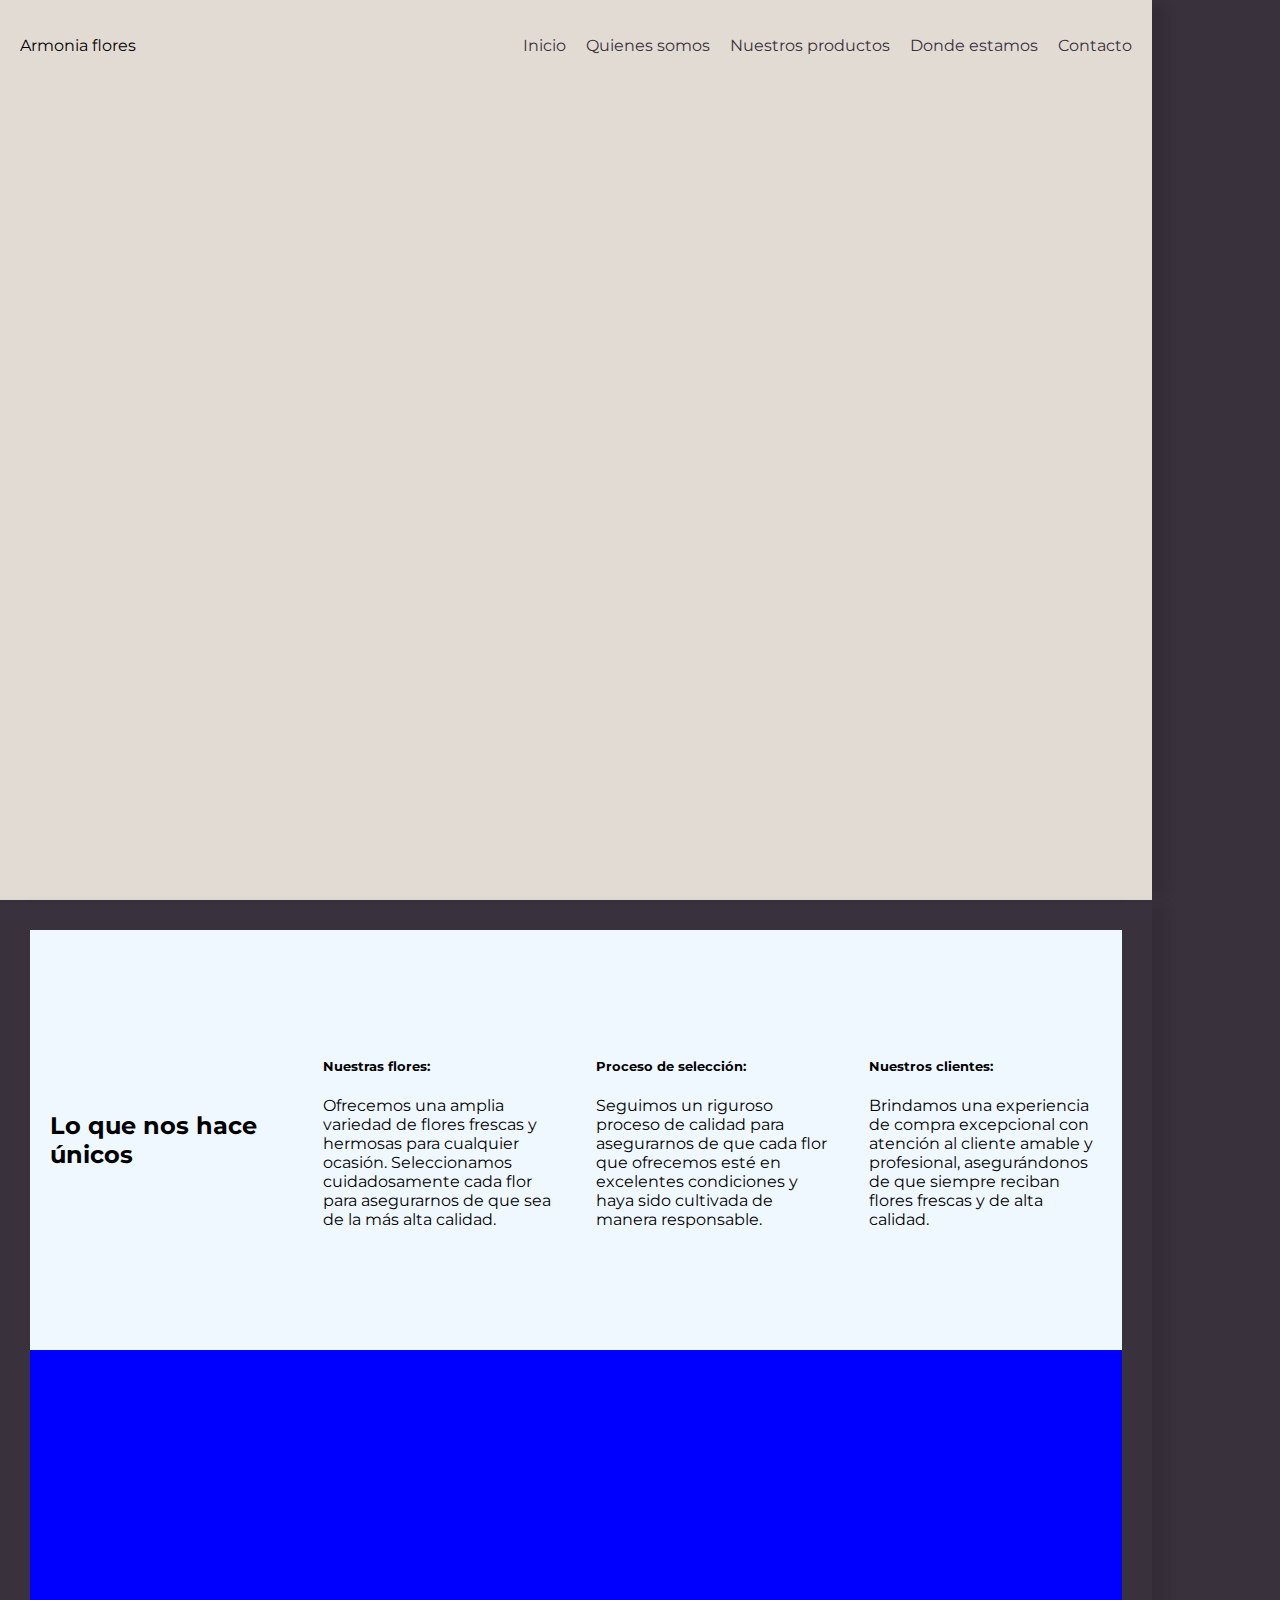
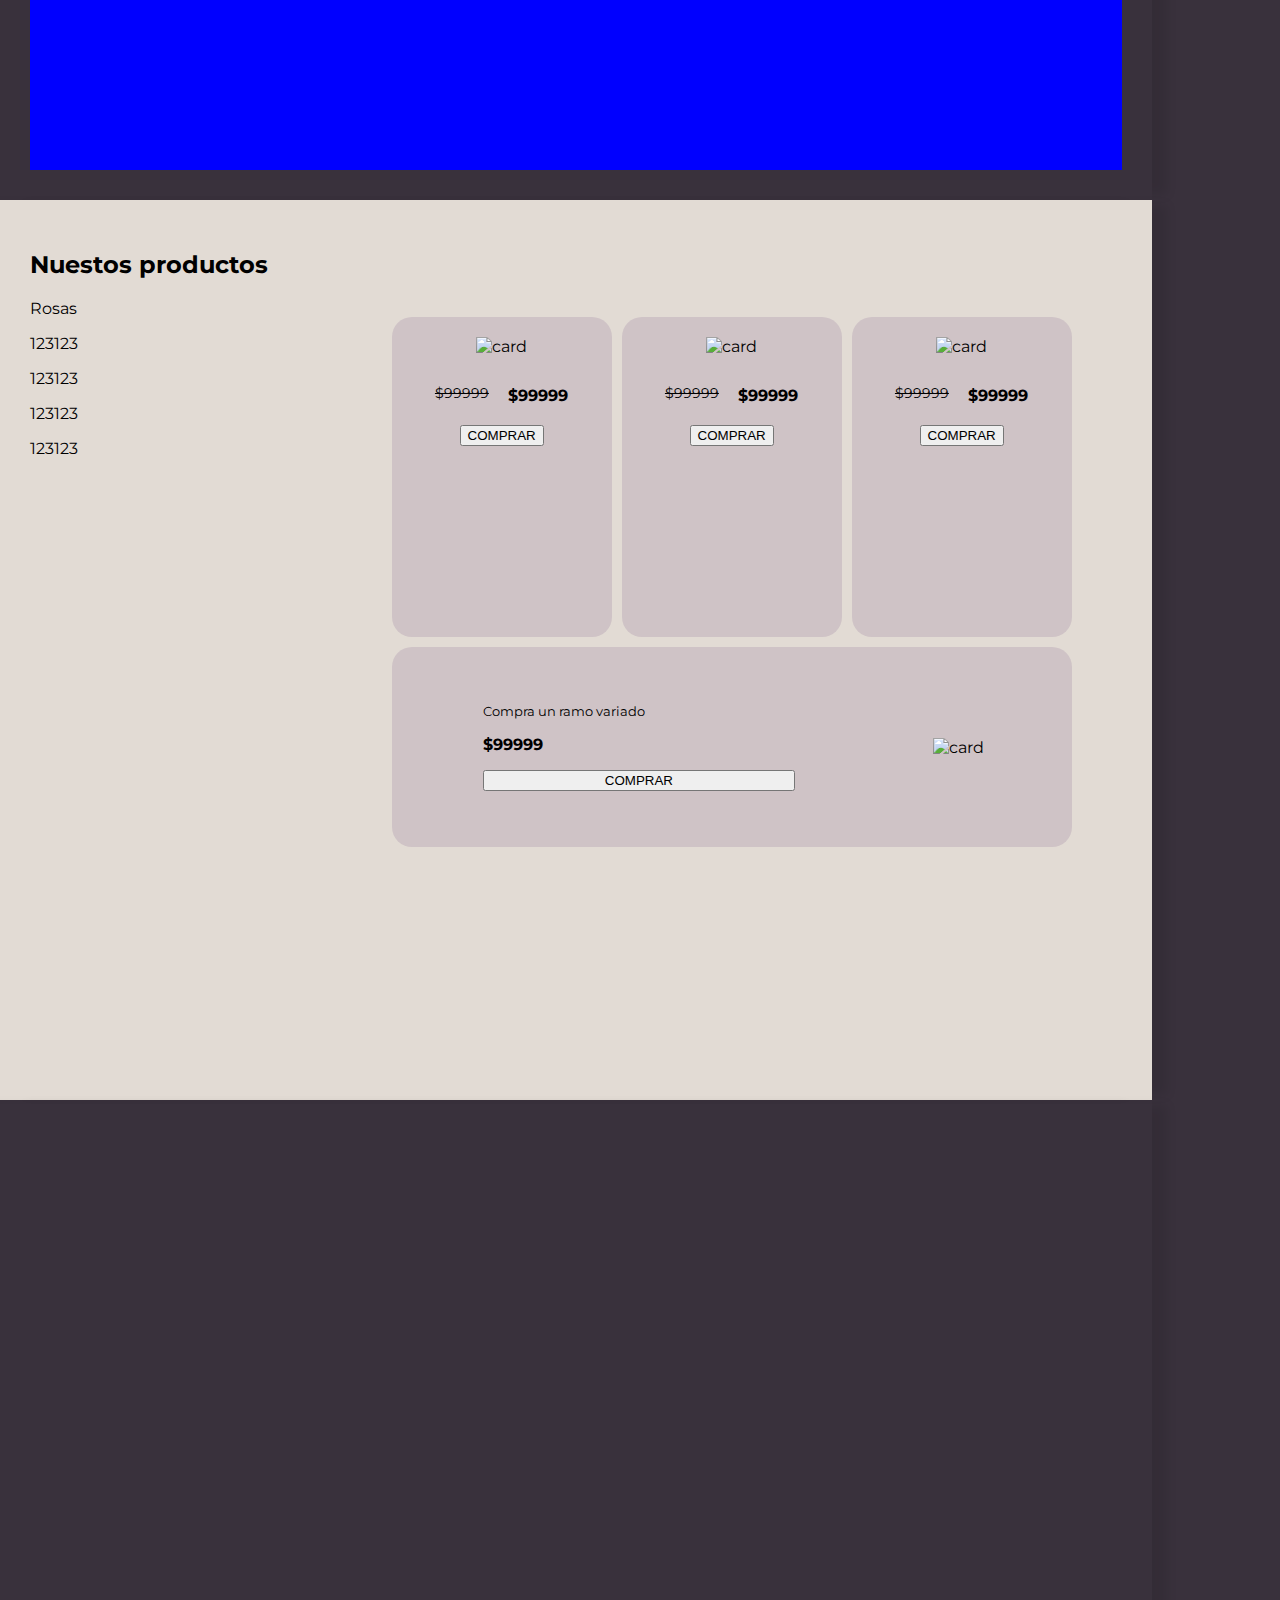
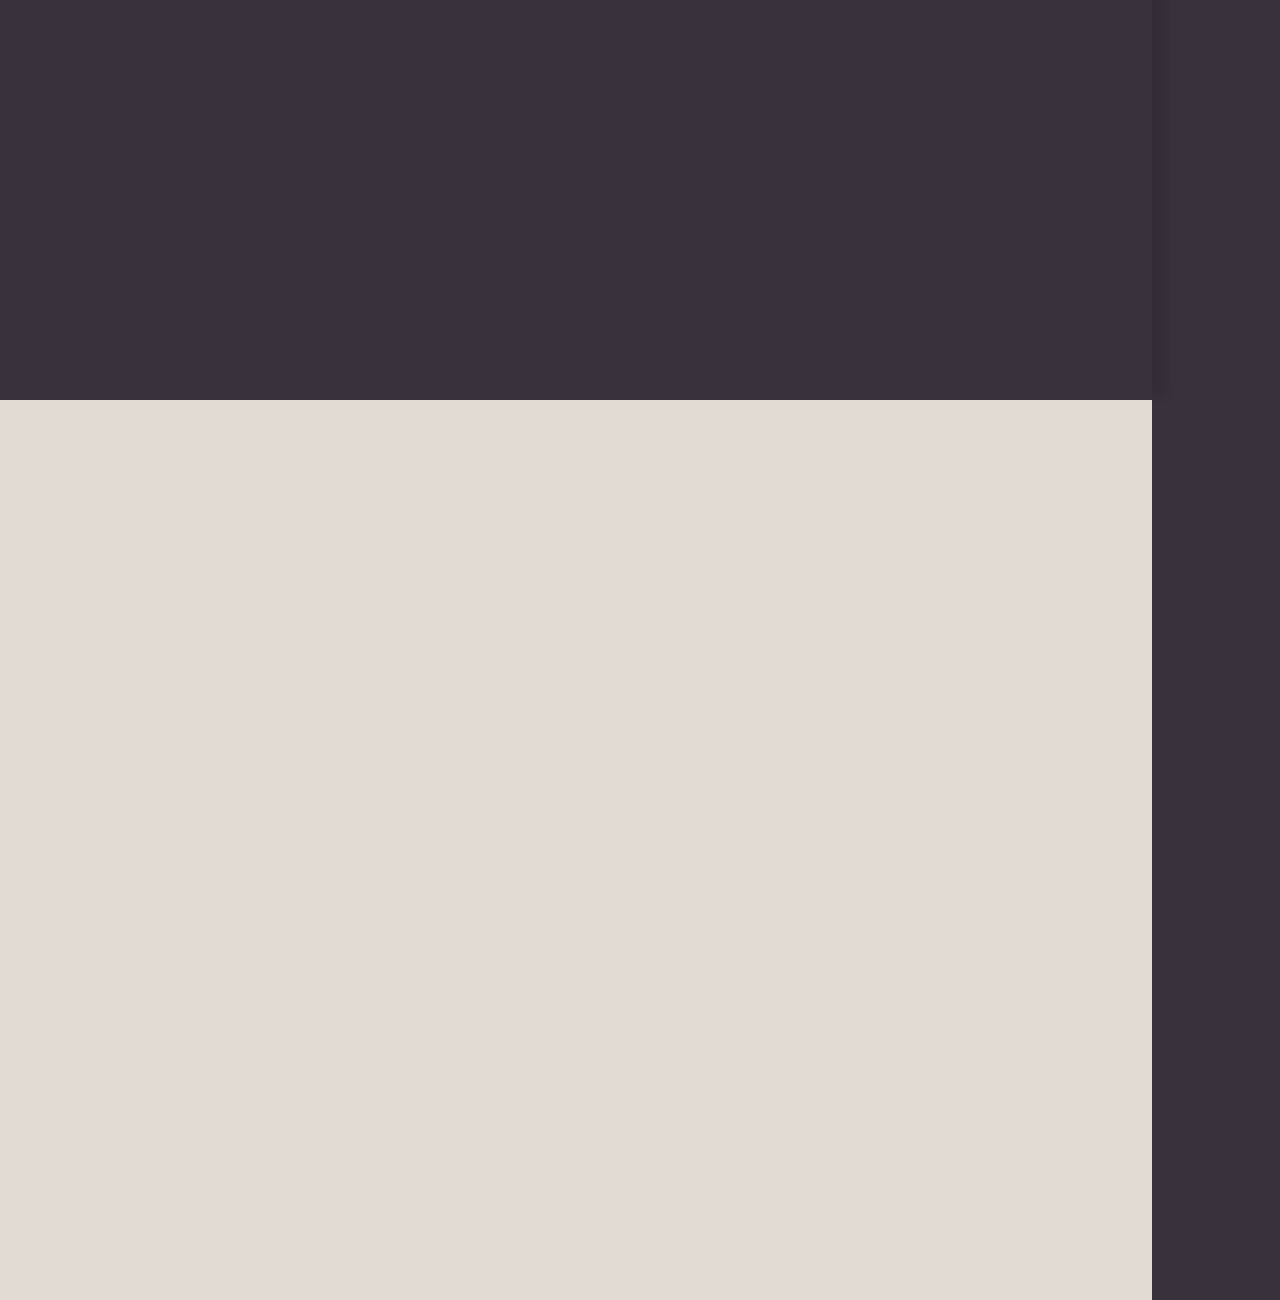
==== index.html @ 94f691b2 "carga estilos principales" ====
<!DOCTYPE html>
<html lang="en">

<head>
    <meta charset="UTF-8">
    <meta http-equiv="X-UA-Compatible" content="IE=edge">
    <meta name="viewport" content="width=device-width, initial-scale=1.0">
    <link href="https://cdn.jsdelivr.net/npm/bootstrap@5.3.0-alpha2/dist/css/bootstrap.min.css" rel="stylesheet"
        integrity="sha384-aFq/bzH65dt+w6FI2ooMVUpc+21e0SRygnTpmBvdBgSdnuTN7QbdgL+OapgHtvPp" crossorigin="anonymous">
    <link href="https://fonts.googleapis.com/css?family=Montserrat:400,800" rel="stylesheet" />
    <link rel="stylesheet" href="./styles.css">
    <title>Planta</title>
</head>

<body>

    <!-- Primera parte -->
    <section class="container section-home" id="about-home">
        <!-- barra de navegacion + nombre -->
        <nav class="navbar-custom">
            <div>
                <p>Armonia flores</p>
            </div>
            <div>
                <ul>
                    <li>
                        <a href="#section-home">Inicio</a>
                    </li>
                    <li>
                        <a href="#about-section">Quienes somos</a>
                    </li>
                    <li>
                        <a href="#products-section">Nuestros productos</a>
                    </li>
                    <li>
                        <a href="#map-section">Donde estamos</a>
                    </li>
                    <li>
                        <a href="#contact-section">Contacto</a>
                    </li>
                </ul>
            </div>
        </nav>
    </section>


    <section class="container about-section" id="about-section">
        <div class="info-content">
            <div>
                <h2>Lo que nos hace únicos</h2>
            </div>
            <div>
                <h5>Nuestras flores:</h5>
                <p>Ofrecemos una amplia variedad de flores frescas y hermosas para cualquier ocasión. Seleccionamos cuidadosamente cada flor para asegurarnos de que sea de la más alta calidad.</p>
            </div>
            <div>
                <h5>Proceso de selección:</h5>
                <p>Seguimos un riguroso proceso de calidad para asegurarnos de que cada flor que ofrecemos esté en excelentes condiciones y haya sido cultivada de manera responsable.</p>
            </div>
            <div>
                <h5>Nuestros clientes:</h5>
                <p>Brindamos una experiencia de compra excepcional con atención al cliente amable y profesional, asegurándonos de que siempre reciban flores frescas y de alta calidad.</p>
            </div>
        </div>
        <div class="" style="height: 50%; background-color: blue;" >

        </div>
    </section>

    <section class="container products-section" id="products-section">
        <div class="info-product-container">
            <h2>Nuestos productos</h2>
            <p>Rosas</p>
            <p>123123</p>
            <p>123123</p>
            <p>123123</p>
            <p>123123</p>
        </div>
        <div class="product-container">
            <div class="product-card">
                <img src="https://picsum.photos/180/200" alt="card">
                <div class="product-price-container">
                    <p class="old-price">$99999</p>
                    <p class="new-price">$99999</p>
                </div>
                <button>COMPRAR</button>
            </div>
            <div class="product-card">
                <img src="https://picsum.photos/180/200" alt="card">
                <div class="product-price-container">
                    <p class="old-price">$99999</p>
                    <p class="new-price">$99999</p>
                </div>
                <button>COMPRAR</button>
            </div>
            <div class="product-card">
                <img src="https://picsum.photos/180/200" alt="card">
                <div class="product-price-container">
                    <p class="old-price">$99999</p>
                    <p class="new-price">$99999</p>
                </div>
                <button>COMPRAR</button>
            </div>
            <div class="product-container-large" >
                <div class="product-card-large">
                    <div class="product-price-container-large">
                        <small>Compra un ramo variado</small>
                        <p class="new-price">$99999</p>
                        <button>COMPRAR</button>
                    </div>
                        <img src="https://picsum.photos/150/150" alt="card">
                </div>
            </div>

        </div>
    </section>

    <section class="container map-section" id="map-section">

    </section>

    <section class="container contact-section" id="contact-section">

    </section>

    <script src="https://cdn.jsdelivr.net/npm/bootstrap@5.3.0-alpha2/dist/js/bootstrap.bundle.min.js"
        integrity="sha384-qKXV1j0HvMUeCBQ+QVp7JcfGl760yU08IQ+GpUo5hlbpg51QRiuqHAJz8+BrxE/N"
        crossorigin="anonymous"></script>
</body>

</html>
---- styles.css ----
:root{
    --background:#E2DBD4;
    --background-alternative:#CFC3C6;
    --button:#6A5975;
    --text:#39313C;
}

*{
    box-sizing: border-box;
}

body,html{
    font-family: 'Montserrat', sans-serif;
    background-color: var(--text);
    padding: 0;
    margin: 0;
}

li{
    list-style: none;
}



a{
    text-decoration: none;
    color: var(--text);
}

/* Primera parte */

.section-home{
    width: 90%;
    height: 100vh;
    background-color: var(--background);
    box-shadow: 20px 0px 10px -5px rgba(0,0,0,0.09), 
    -20px 0px 10px -5px rgba(0,0,0,0.09);
    
}

.navbar-custom{
    background-color: var(--background);
    width: 100%;
    padding: 20px;
    display: flex;
    justify-content: space-between;
}

.navbar-custom ul{
    gap: 20px;
    display: flex;
}

/* Segunda parte */
.about-section{
    padding: 30px;
    width: 90%;
    height: 100vh;
    box-shadow: 20px 0px 10px -5px rgba(0,0,0,0.09), 
                -20px 0px 10px -5px rgba(0,0,0,0.09);
}

.about-section > div{
    height: 50%;
}

.info-content{
    background-color: aliceblue;
    display: flex;
    align-items: center;
}

.info-content div {
    width: 25%;
    box-sizing: border-box;
    padding: 20px;
}


/* Tercera parte */
.products-section{
    display: flex;
    flex-direction: row;
    width: 90%;
    height: 100vh;
    background-color: var(--background);
    padding: 30px;
    box-shadow: 20px 0px 10px -5px rgba(0,0,0,0.09), 
    -20px 0px 10px -5px rgba(0,0,0,0.09);
}

.info-product-container{
    width: 50%;
}

.product-container{
    display: flex;
    gap: 10px;
    flex-wrap: wrap;
    align-content: center;
    justify-content: center;
}

.product-container-large{
    height: 40%;
    width: 100%;
    display: flex;
    justify-content: center;
}

.product-card{
    padding: 20px;
    display: flex;
    flex-direction: column;
    align-items: center;
    width: 220px;
    height: 320px;
    border-radius: 20px;
    background-color: var(--background-alternative);
}

.product-card-large{
    padding: 20px;
    display: flex;
    align-items: center;
    justify-content: space-around;
    border-radius: 20px;
    background-color: var(--background-alternative);
    width: 680px;
    height: 200px;
}

.product-price-container{
    margin-top: 10px;
    padding: 4px;
    display: flex;
    width: 100%;
    justify-content: space-evenly;
}

.product-price-container-large{
    display: flex;
    flex-direction: column;
    padding: 4px;
    width: 50%;
}

.old-price{
    text-decoration: line-through;
    font-size: 14px;
}

.new-price{
    font-weight: bold;
    font-size: 16px;
}

/* Cuarta parte */
.map-section{
    width: 90%;
    height: 100vh;
    box-shadow: 20px 0px 10px -5px rgba(0,0,0,0.09), 
    -20px 0px 10px -5px rgba(0,0,0,0.09);
}

.contact-section{
    width: 90%;
    height: 100vh;
    background-color: var(--background);

}


@media only screen and (max-width: 768px) {
    .navbar-custom{
        flex-direction: column;
    }
  
    .navbar-custom ul{
        flex-direction: column;
        padding: 0;

    }
  }
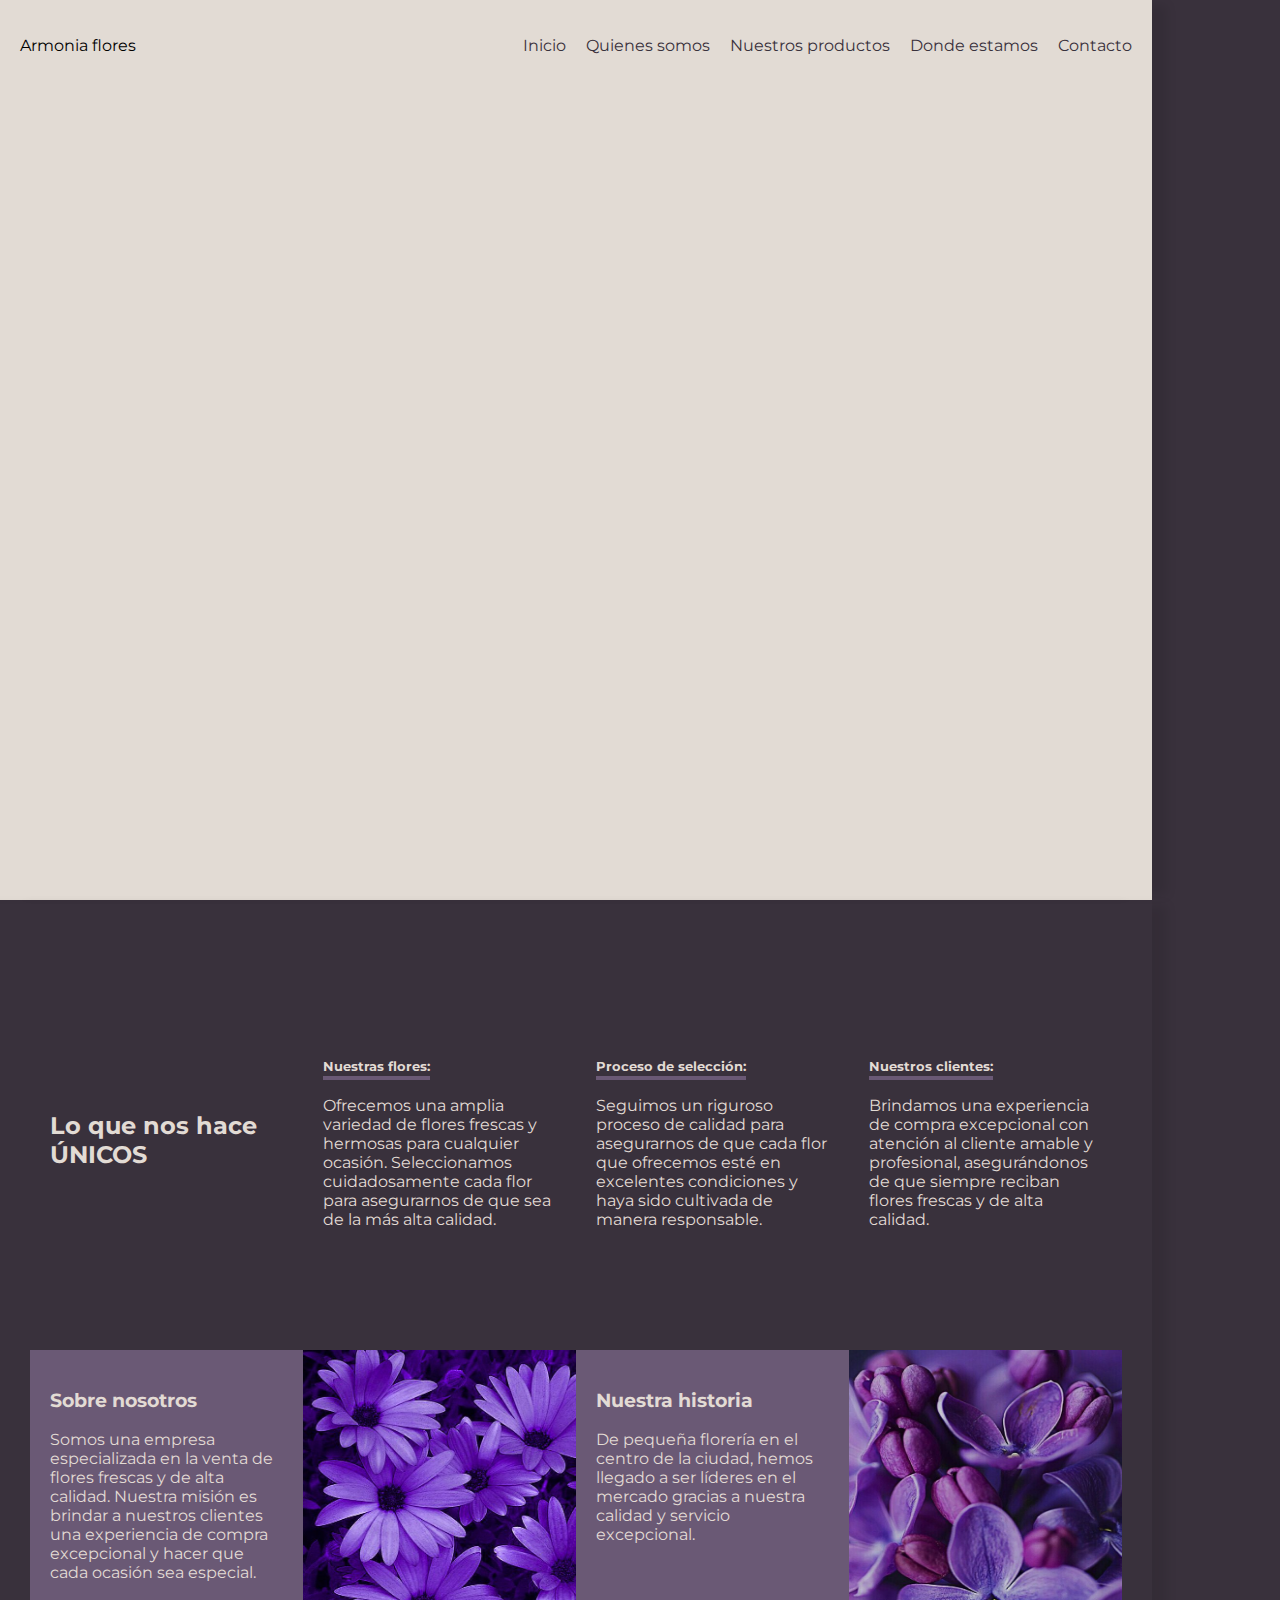
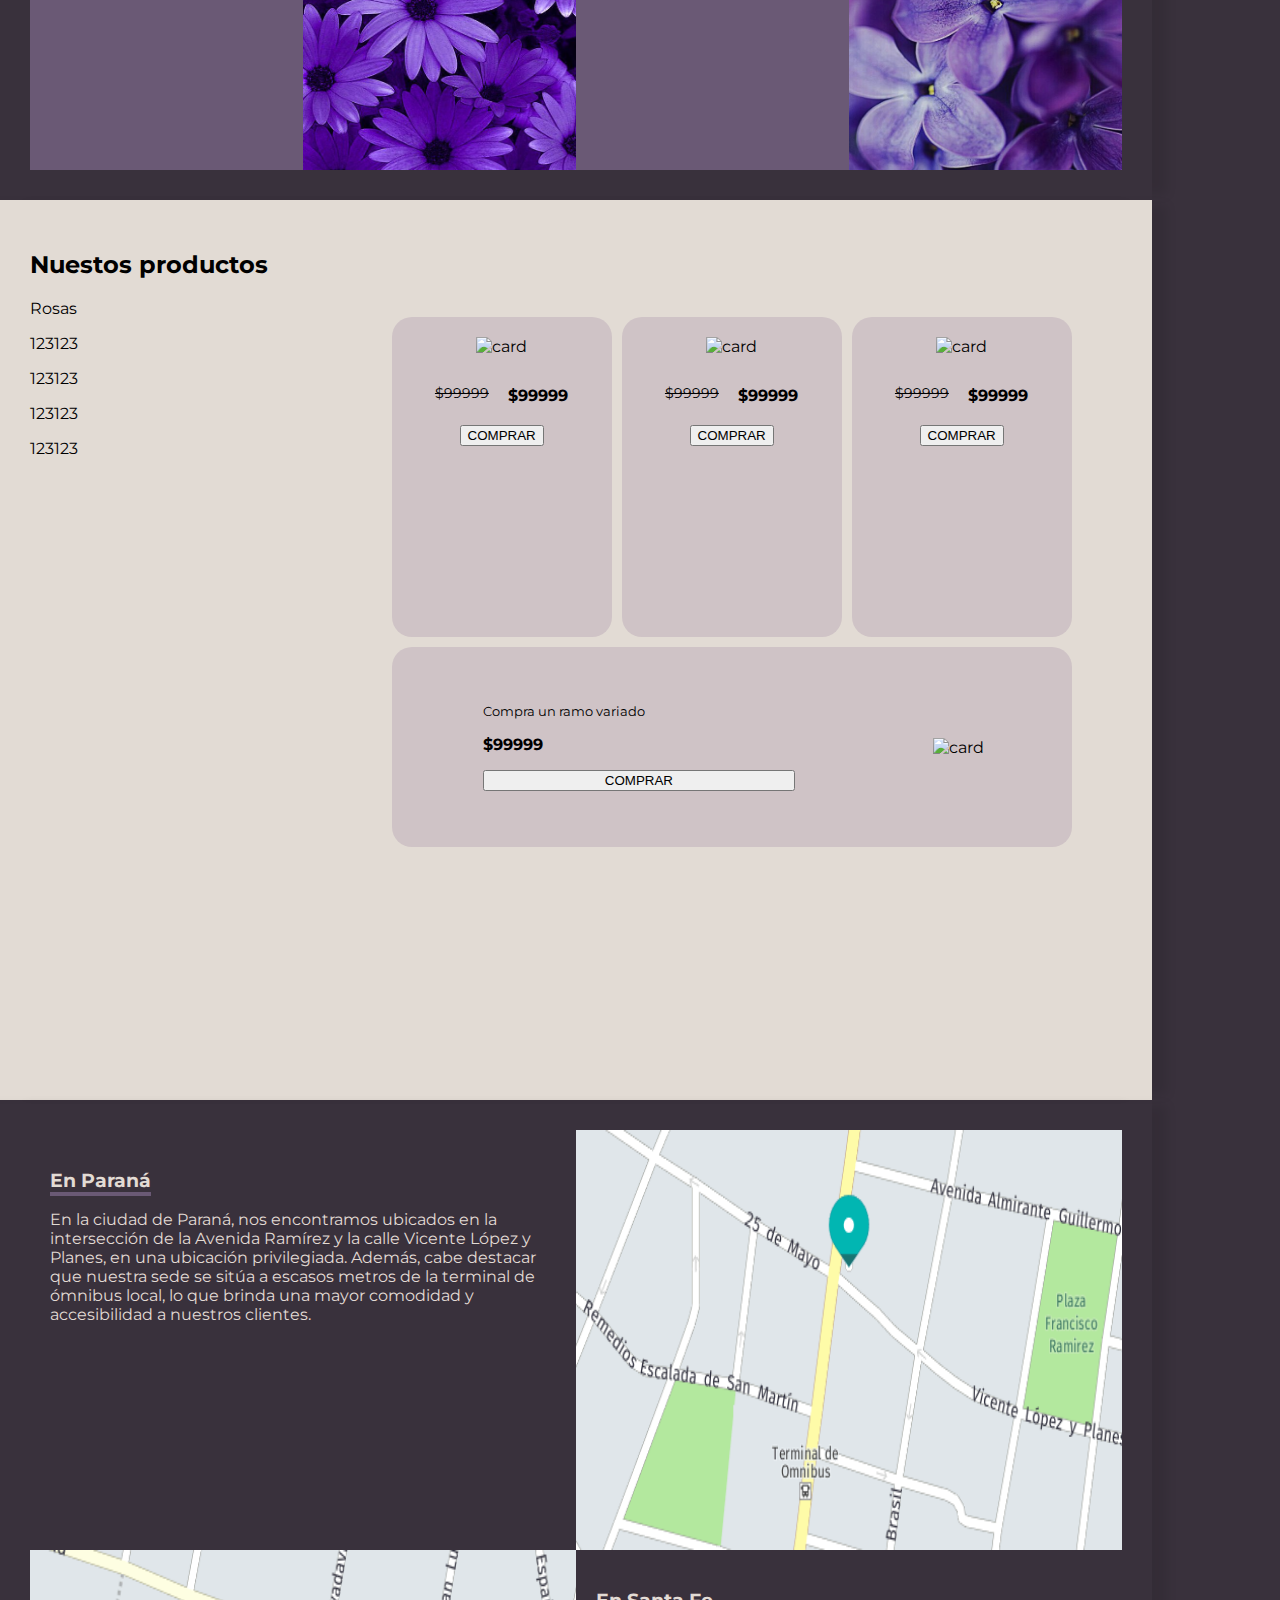
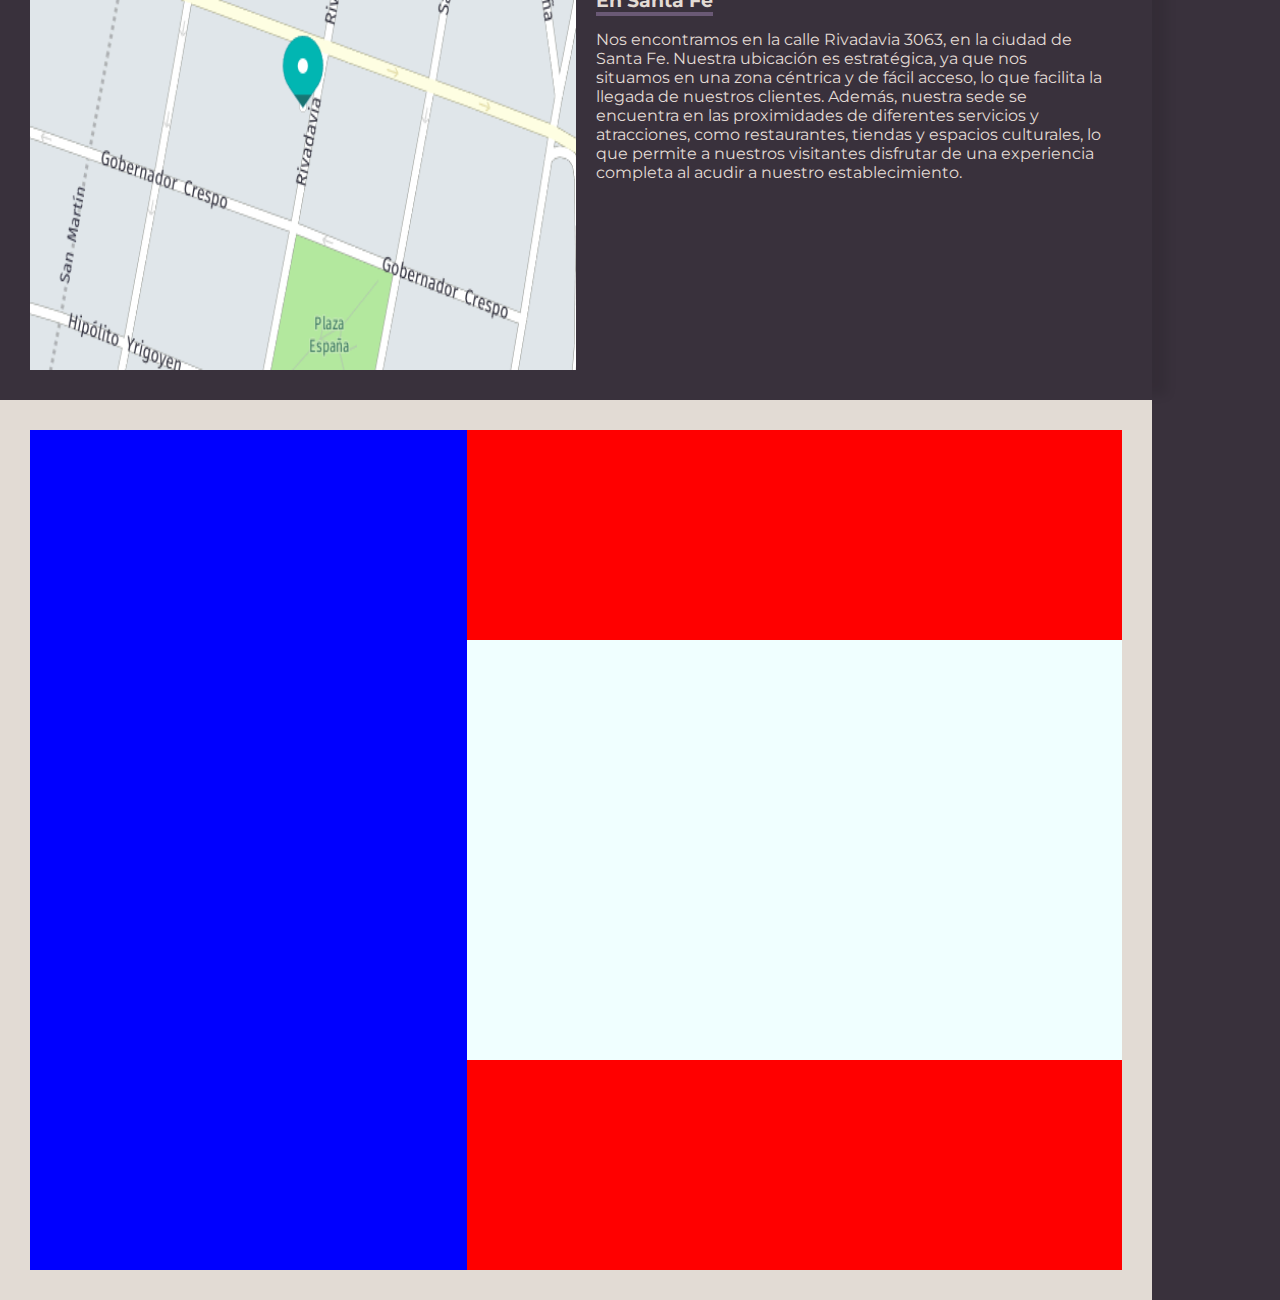
==== commit 03905778: "carga nuevos estilos" ====
--- a/index.html
+++ b/index.html
@@ -43,30 +43,50 @@
         </nav>
     </section>
 
-
+    <!-- Segunda parte -->
     <section class="container about-section" id="about-section">
-        <div class="info-content">
+        <div class="about-info-content">
             <div>
-                <h2>Lo que nos hace únicos</h2>
+                <h2>Lo que nos hace ÚNICOS</h2>
             </div>
             <div>
-                <h5>Nuestras flores:</h5>
-                <p>Ofrecemos una amplia variedad de flores frescas y hermosas para cualquier ocasión. Seleccionamos cuidadosamente cada flor para asegurarnos de que sea de la más alta calidad.</p>
+                <h5 class="subrayado">Nuestras flores:</h5>
+                <p>Ofrecemos una amplia variedad de flores frescas y hermosas para cualquier ocasión. Seleccionamos
+                    cuidadosamente cada flor para asegurarnos de que sea de la más alta calidad.</p>
             </div>
             <div>
-                <h5>Proceso de selección:</h5>
-                <p>Seguimos un riguroso proceso de calidad para asegurarnos de que cada flor que ofrecemos esté en excelentes condiciones y haya sido cultivada de manera responsable.</p>
+                <h5 class="subrayado">Proceso de selección:</h5>
+                <p>Seguimos un riguroso proceso de calidad para asegurarnos de que cada flor que ofrecemos esté en
+                    excelentes condiciones y haya sido cultivada de manera responsable.</p>
             </div>
             <div>
-                <h5>Nuestros clientes:</h5>
-                <p>Brindamos una experiencia de compra excepcional con atención al cliente amable y profesional, asegurándonos de que siempre reciban flores frescas y de alta calidad.</p>
+                <h5 class="subrayado">Nuestros clientes:</h5>
+                <p>Brindamos una experiencia de compra excepcional con atención al cliente amable y profesional,
+                    asegurándonos de que siempre reciban flores frescas y de alta calidad.</p>
             </div>
         </div>
-        <div class="" style="height: 50%; background-color: blue;" >
-
+        <div class="about-info-description">
+            <div class="info-card">
+                <h3>Sobre nosotros</h3>
+                <p>Somos una empresa especializada en la venta de flores frescas y de alta calidad. Nuestra misión es
+                    brindar a nuestros clientes una experiencia de compra excepcional y hacer que cada ocasión sea
+                    especial.</p>
+            </div>
+            <div>
+                <img src="flower-about.jpg" height="100%" width="100%">
+            </div>
+            <div class="info-card">
+                <h3>Nuestra historia</h3>
+                <p>De pequeña florería en el centro de la ciudad, hemos llegado a ser líderes en el mercado gracias a
+                    nuestra calidad y servicio excepcional.</p>
+            </div>
+            <div>
+                <img src="flower-about2.png" height="100%" width="100%">
+            </div>
         </div>
     </section>
 
+    <!-- Tercera parte -->
     <section class="container products-section" id="products-section">
         <div class="info-product-container">
             <h2>Nuestos productos</h2>
@@ -101,26 +121,63 @@
                 </div>
                 <button>COMPRAR</button>
             </div>
-            <div class="product-container-large" >
+            <div class="product-container-large">
                 <div class="product-card-large">
                     <div class="product-price-container-large">
                         <small>Compra un ramo variado</small>
                         <p class="new-price">$99999</p>
                         <button>COMPRAR</button>
                     </div>
-                        <img src="https://picsum.photos/150/150" alt="card">
+                    <img src="https://picsum.photos/150/150" alt="card">
                 </div>
             </div>
 
         </div>
     </section>
 
+    <!-- Cuatrta parte -->
     <section class="container map-section" id="map-section">
+        <div class="map-container">
+
+            <div class="map-description">
+                <h3 class="subrayado">En Paraná</h3>
+                <p>En la ciudad de Paraná, nos encontramos ubicados en la intersección de la Avenida Ramírez y la calle
+                    Vicente López y Planes, en una ubicación privilegiada. Además, cabe destacar que nuestra sede se
+                    sitúa a escasos metros de la terminal de ómnibus local, lo que brinda una mayor comodidad y
+                    accesibilidad a nuestros clientes.</p>
+            </div>
+            <div>
+                <img src="./map-parana.png" height="100%" width="100%" alt="map">
+            </div>
+            <div>
+                <img src="./map-stafe.png" height="100%" width="100% alt=" map">
+            </div>
+            <div class="map-description">
+                <h3 class="subrayado">En Santa Fe</h3>
+                <p>Nos encontramos en la calle Rivadavia 3063, en la ciudad de Santa Fe. Nuestra ubicación es
+                    estratégica, ya que nos situamos en una zona céntrica y de fácil acceso, lo que facilita la llegada
+                    de nuestros clientes. Además, nuestra sede se encuentra en las proximidades de diferentes servicios
+                    y atracciones, como restaurantes, tiendas y espacios culturales, lo que permite a nuestros
+                    visitantes disfrutar de una experiencia completa al acudir a nuestro establecimiento.</p>
+            </div>
+        </div>
 
     </section>
 
+    <!-- Quinta parte -->
     <section class="container contact-section" id="contact-section">
+        <div class="contact-container" >
+            <div class="contact-form-container" >
+                <form>
 
+                </form>
+            </div>
+            <div class="contact-info-container" >
+                <div class="contact-info-content" >
+
+                </div>
+            </div>
+        </div>
     </section>
 
     <script src="https://cdn.jsdelivr.net/npm/bootstrap@5.3.0-alpha2/dist/js/bootstrap.bundle.min.js"
--- a/styles.css
+++ b/styles.css
@@ -27,6 +27,11 @@
     color: var(--text);
 }
 
+.subrayado {
+    text-decoration: underline 4px var(--button);
+    text-underline-offset: 5px ;
+}
+
 /* Primera parte */
 
 .section-home{
@@ -64,18 +69,30 @@
     height: 50%;
 }
 
-.info-content{
-    background-color: aliceblue;
+.about-info-content{
     display: flex;
     align-items: center;
-}
-
-.info-content div {
+    color: var(--background);
+}
+
+.about-info-content div {
     width: 25%;
-    box-sizing: border-box;
-    padding: 20px;
-}
-
+    padding: 20px;
+}
+
+.about-info-description{
+    display: flex;
+    color: var(--background);
+    background-color:var(--button);
+}
+
+.about-info-description div {
+    width: 25%;
+}
+
+.about-info-description .info-card{
+    padding: 20px;
+}
 
 /* Tercera parte */
 .products-section{
@@ -157,19 +174,61 @@
 
 /* Cuarta parte */
 .map-section{
+    padding: 30px;
     width: 90%;
     height: 100vh;
     box-shadow: 20px 0px 10px -5px rgba(0,0,0,0.09), 
     -20px 0px 10px -5px rgba(0,0,0,0.09);
 }
 
+.map-container{
+    height: 100%;
+    width: 100%;
+    display: grid;
+    color: var(--background);
+    grid-template-rows: 50% 50%;
+    grid-template-columns: 50% 50%;
+}
+
+.map-container .map-description{
+    padding: 20px;
+}
+.map-container div {
+    width: 100%;
+    height: 100%;
+}
+
+/* Quinta parte */
 .contact-section{
-    width: 90%;
-    height: 100vh;
-    background-color: var(--background);
-
-}
-
+    padding: 30px;
+    width: 90%;
+    height: 100vh;
+    background-color: var(--background);
+}
+
+.contact-container{
+    display: flex;
+    width: 100%;
+    height: 100%;
+}
+
+.contact-form-container{
+    width: 40%;
+    background-color: blue;
+}
+
+.contact-info-container{
+    display: flex;
+    flex-direction: column;
+    justify-content: center;
+    width: 60%;
+    background-color: red;
+}
+
+.contact-info-content{
+    height: 50%;
+    background-color: azure;
+}
 
 @media only screen and (max-width: 768px) {
     .navbar-custom{
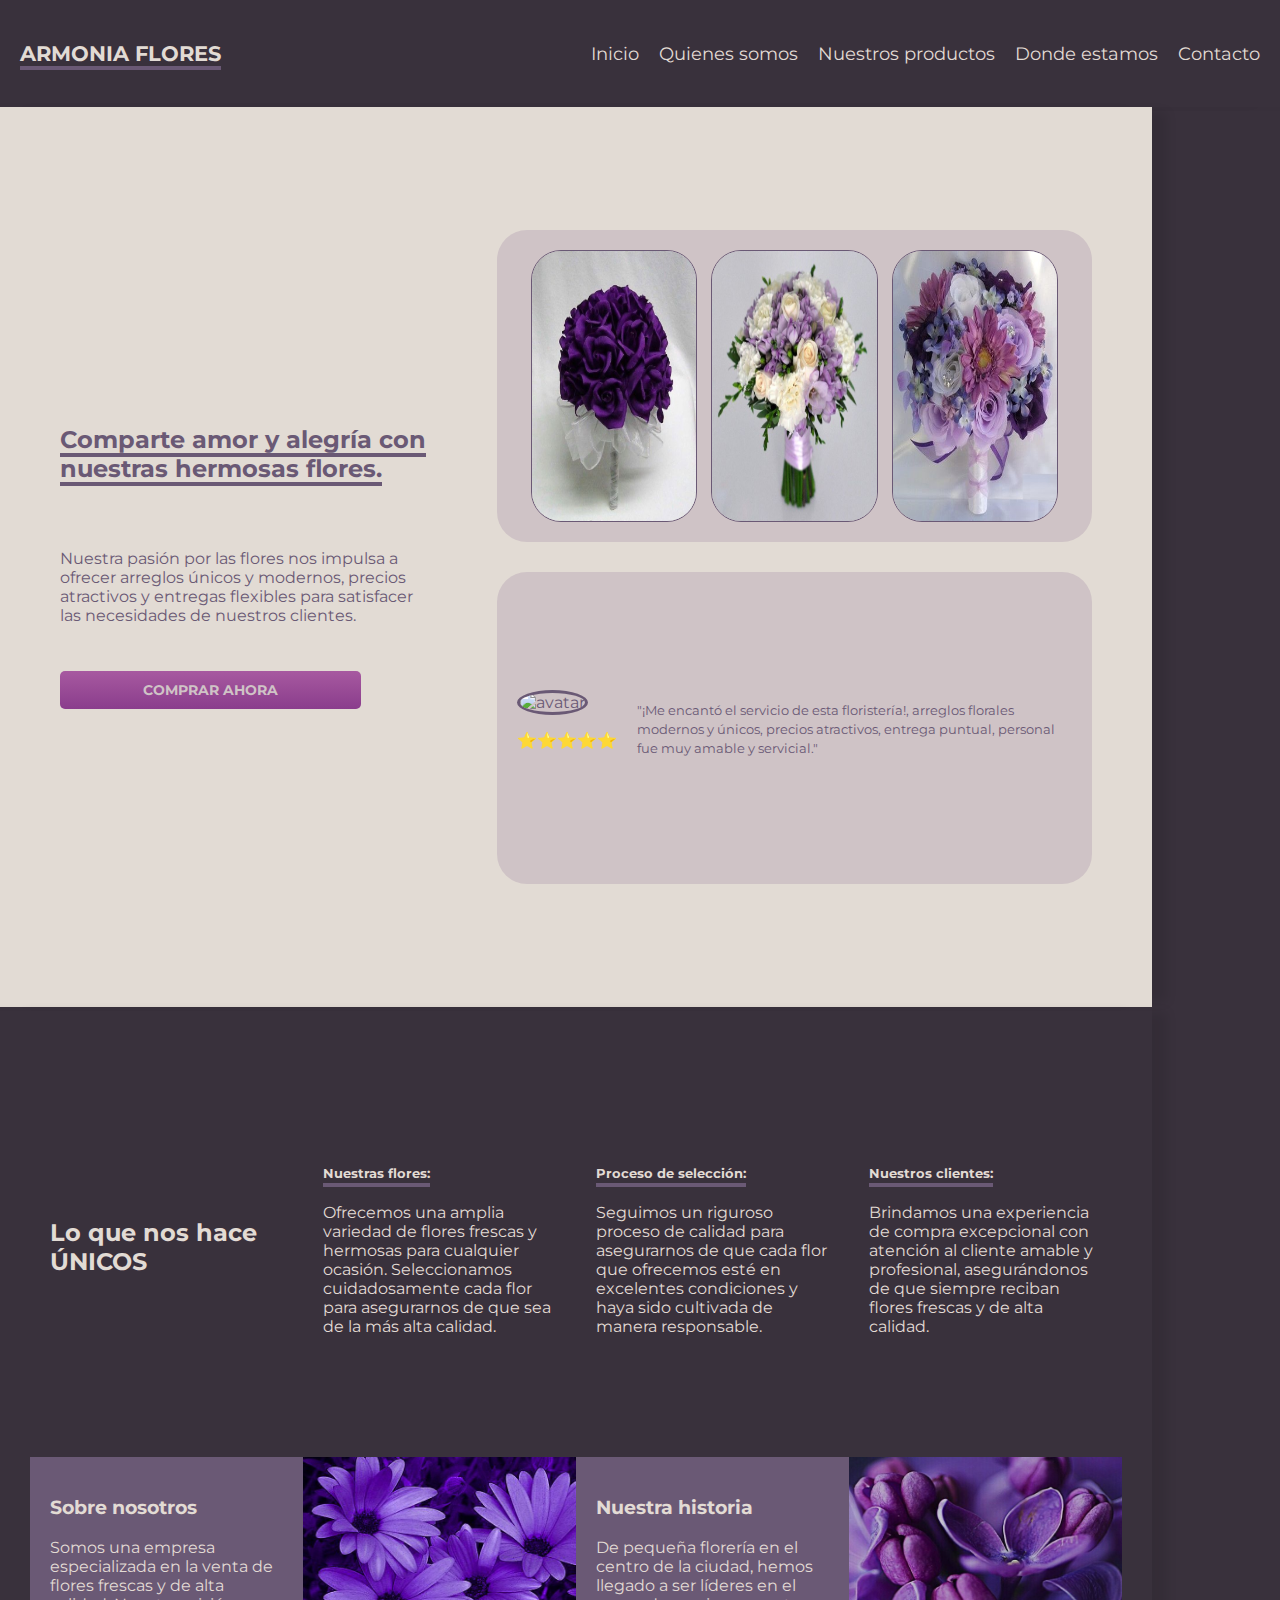
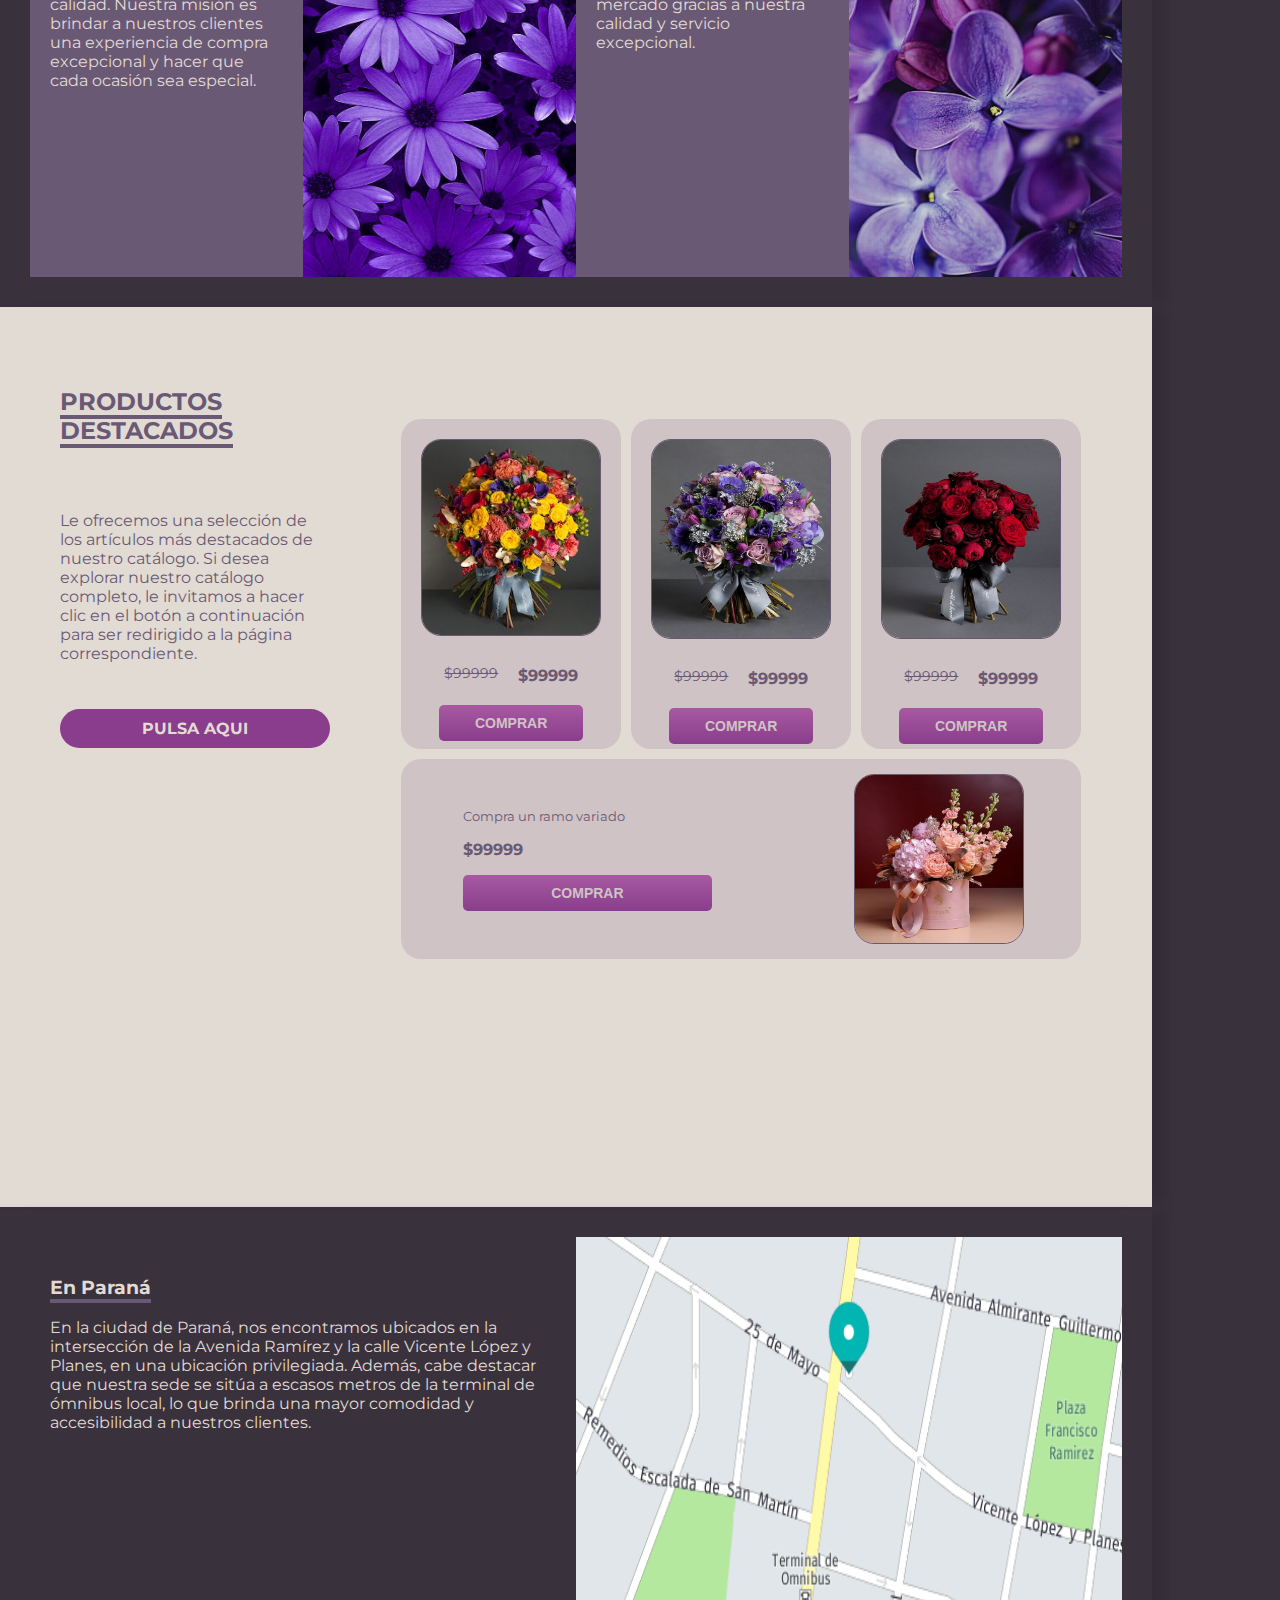
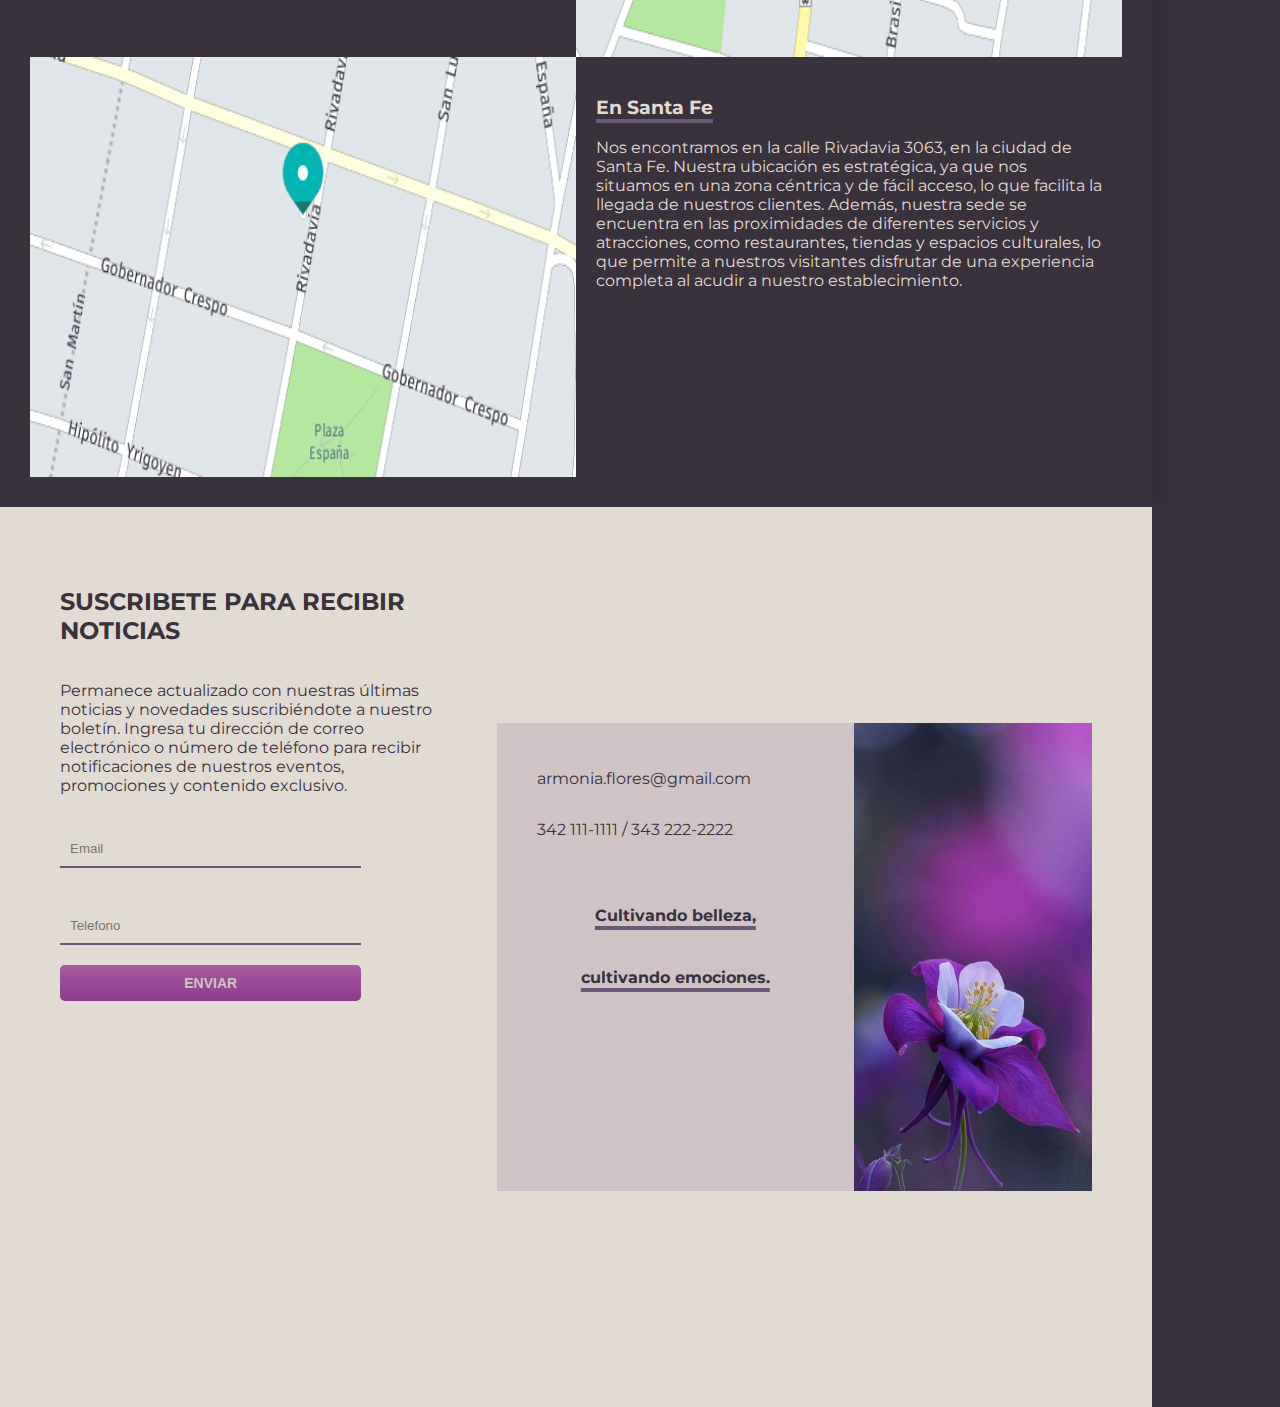
==== commit 4b355c9b: "arreglo de estilos" ====
--- a/index.html
+++ b/index.html
@@ -9,38 +9,69 @@
         integrity="sha384-aFq/bzH65dt+w6FI2ooMVUpc+21e0SRygnTpmBvdBgSdnuTN7QbdgL+OapgHtvPp" crossorigin="anonymous">
     <link href="https://fonts.googleapis.com/css?family=Montserrat:400,800" rel="stylesheet" />
     <link rel="stylesheet" href="./styles.css">
+    <script src="https://cdn.jsdelivr.net/npm/iconify-icon@1.0.7/dist/iconify-icon.min.js"></script>
     <title>Planta</title>
 </head>
 
 <body>
 
+    <!-- Barra de navegacion + nombre -->
+    <header>
+        <nav class="container navbar-custom">
+            <div>
+                <h3 class="subrayado">ARMONIA FLORES</h3>
+            </div>
+            <div>
+                <ul>
+                    <li>
+                        <a href="#section-home">Inicio</a>
+                    </li>
+                    <li>
+                        <a href="#about-section">Quienes somos</a>
+                    </li>
+                    <li>
+                        <a href="#products-section">Nuestros productos</a>
+                    </li>
+                    <li>
+                        <a href="#section-map">Donde estamos</a>
+                    </li>
+                    <li>
+                        <a href="#section-contact">Contacto</a>
+                    </li>
+                </ul>
+            </div>
+        </nav>
+    </header>
+
     <!-- Primera parte -->
-    <section class="container section-home" id="about-home">
-        <!-- barra de navegacion + nombre -->
-        <nav class="navbar-custom">
-            <div>
-                <p>Armonia flores</p>
-            </div>
-            <div>
-                <ul>
-                    <li>
-                        <a href="#section-home">Inicio</a>
-                    </li>
-                    <li>
-                        <a href="#about-section">Quienes somos</a>
-                    </li>
-                    <li>
-                        <a href="#products-section">Nuestros productos</a>
-                    </li>
-                    <li>
-                        <a href="#map-section">Donde estamos</a>
-                    </li>
-                    <li>
-                        <a href="#contact-section">Contacto</a>
-                    </li>
-                </ul>
-            </div>
-        </nav>
+    <section class="container section-home" id="section-home">
+        <div class="home-container">
+            <div class="home-content">
+                <h2 class="subrayado">Comparte amor y alegría con nuestras hermosas flores.</h2>
+                <p>Nuestra pasión por las flores nos impulsa a ofrecer arreglos únicos y modernos, precios atractivos y
+                    entregas flexibles para satisfacer las necesidades de nuestros clientes.</p>
+                <a class="button">COMPRAR AHORA</a>
+            </div>
+            <div class="gallery-container">
+                <div class="gallery-flower">
+                    <img src="flower-home.jpg" alt="flower">
+                    <img src="flower-home2.jpg" alt="flower">
+                    <img src="flower-home3.jpg" alt="flower">
+                </div>
+                <div class="gallery-opinion">
+                    <div class="gallery-avatar">
+                        <img src="https://api.lorem.space/image/face?w=100&h=100" alt="avatar">
+                        <p>⭐⭐⭐⭐⭐</p>
+                    </div>
+                    <div class="gallery-content">
+                        <small>"¡Me encantó el servicio de esta floristería!, arreglos florales modernos y únicos,
+                            precios
+                            atractivos, entrega puntual, personal fue muy amable y servicial."</small>
+                    </div>
+                </div>
+            </div>
+        </div>
+
     </section>
 
     <!-- Segunda parte -->
@@ -89,46 +120,45 @@
     <!-- Tercera parte -->
     <section class="container products-section" id="products-section">
         <div class="info-product-container">
-            <h2>Nuestos productos</h2>
-            <p>Rosas</p>
-            <p>123123</p>
-            <p>123123</p>
-            <p>123123</p>
-            <p>123123</p>
+            <h2 class="subrayado">PRODUCTOS DESTACADOS</h2>
+            <p>Le ofrecemos una selección de los artículos más destacados de nuestro catálogo. Si desea explorar nuestro
+                catálogo completo, le invitamos a hacer clic en el botón a continuación para ser redirigido a la página
+                correspondiente.</p>
+            <a href="">pulsa aqui</a>
         </div>
         <div class="product-container">
             <div class="product-card">
-                <img src="https://picsum.photos/180/200" alt="card">
+                <img src="./flower-featured.jpg"  width="180" height="200" alt="card">
                 <div class="product-price-container">
                     <p class="old-price">$99999</p>
                     <p class="new-price">$99999</p>
                 </div>
-                <button>COMPRAR</button>
+                <button class="button">COMPRAR</button>
             </div>
             <div class="product-card">
-                <img src="https://picsum.photos/180/200" alt="card">
+                <img src="./flower-featured2.jpg" width="180" height="200" alt="card">
                 <div class="product-price-container">
                     <p class="old-price">$99999</p>
                     <p class="new-price">$99999</p>
                 </div>
-                <button>COMPRAR</button>
+                <button class="button">COMPRAR</button>
             </div>
             <div class="product-card">
-                <img src="https://picsum.photos/180/200" alt="card">
+                <img src="./flower-featured3.jpg" width="180" height="200" alt="card">
                 <div class="product-price-container">
                     <p class="old-price">$99999</p>
                     <p class="new-price">$99999</p>
                 </div>
-                <button>COMPRAR</button>
+                <button class="button">COMPRAR</button>
             </div>
             <div class="product-container-large">
                 <div class="product-card-large">
                     <div class="product-price-container-large">
                         <small>Compra un ramo variado</small>
                         <p class="new-price">$99999</p>
-                        <button>COMPRAR</button>
-                    </div>
-                    <img src="https://picsum.photos/150/150" alt="card">
+                        <button class="button">COMPRAR</button>
+                    </div>
+                    <img src="./arrangements-featured.jpg" width="170" height="170" alt="card">
                 </div>
             </div>
 
@@ -136,7 +166,7 @@
     </section>
 
     <!-- Cuatrta parte -->
-    <section class="container map-section" id="map-section">
+    <section class="container map-section" id="section-map">
         <div class="map-container">
 
             <div class="map-description">
@@ -164,17 +194,41 @@
 
     </section>
 
+    
+
     <!-- Quinta parte -->
-    <section class="container contact-section" id="contact-section">
-        <div class="contact-container" >
-            <div class="contact-form-container" >
+    <section class="container contact-section" id="section-contact">
+        <div class="contact-container">
+            <div class="contact-form-container">
+                <h2>SUSCRIBETE PARA RECIBIR NOTICIAS</h2>
+                <p>Permanece actualizado con nuestras últimas noticias y novedades suscribiéndote a nuestro boletín.
+                    Ingresa tu dirección de correo electrónico o número de teléfono para recibir notificaciones de
+                    nuestros eventos, promociones y contenido exclusivo.</p>
                 <form>
-
+                    <input type="email" placeholder="Email">
+                    <input type="text" placeholder="Telefono">
+                    <button class="button">Enviar</button>
                 </form>
             </div>
-            <div class="contact-info-container" >
-                <div class="contact-info-content" >
-
+            <div class="contact-info-container">
+                <div class="contact-info-content">
+                    <div class="contact-info">
+                        <div class="icon-container">
+                            <iconify-icon icon="cib:gmail" width="20px"></iconify-icon>
+                            <p>armonia.flores@gmail.com</p>
+                        </div>
+                        <div class="icon-container">
+                            <iconify-icon icon="material-symbols:phone-in-talk-outline" width="20px"></iconify-icon>
+                            <p>342 111-1111 / 343 222-2222</p>
+                        </div>
+                        <div class="info-slogan subrayado">
+                            <h4>Cultivando belleza,</h4>
+                            <h4>cultivando emociones.</h4>
+                        </div>
+                    </div>
+                    <div class="contact-img">
+                        <img src="./flower-contact.jpg" width="100%" height="100%" alt="flower">
+                    </div>
                 </div>
             </div>
         </div>
--- a/styles.css
+++ b/styles.css
@@ -1,75 +1,176 @@
-:root{
-    --background:#E2DBD4;
-    --background-alternative:#CFC3C6;
-    --button:#6A5975;
-    --text:#39313C;
-}
-
-*{
+:root {
+    --background: #E2DBD4;
+    --background-alternative: #CFC3C6;
+    --button: #6A5975;
+    --text: #39313C;
+}
+
+* {
     box-sizing: border-box;
 }
 
-body,html{
+body,
+html {
     font-family: 'Montserrat', sans-serif;
     background-color: var(--text);
     padding: 0;
     margin: 0;
 }
 
-li{
+li {
     list-style: none;
 }
 
 
 
-a{
+a {
     text-decoration: none;
-    color: var(--text);
+    color: var(--background);
 }
 
 .subrayado {
     text-decoration: underline 4px var(--button);
-    text-underline-offset: 5px ;
+    text-underline-offset: 5px;
+}
+
+.button {
+    background: linear-gradient(to bottom, #a759a0 0%, #8a3d8c 100%);
+    color: var(--background-alternative);
+    border: none;
+    padding: 10px 20px;
+    border-radius: 5px;
+    text-transform: uppercase;
+    font-size: 14px;
+    font-weight: bold;
+    width: 80%;
+    text-align: center;
+}
+
+.button:hover {
+    background: linear-gradient(to bottom, var(--button) 0%, rgb(160, 89, 160) 100%);
+    cursor: pointer;
+}
+
+.button:active {
+    transform: translateY(1px);
+    box-shadow: none;
+    background: linear-gradient(to bottom, #8a3d8c 0%, #a759a0 100%);
+}
+
+/* Barra de navegacion + nombre */
+
+.navbar-custom {
+    font-size: 18px;
+    color: var(--background);
+    width: 100%;
+    padding: 20px;
+    display: flex;
+    justify-content: space-between;
+    align-items: center;
+    box-shadow: 20px 0px 10px -5px rgba(0, 0, 0, 0.09),
+    -20px 0px 10px -5px rgba(0, 0, 0, 0.09);
+}
+
+.navbar-custom ul {
+    gap: 20px;
+    display: flex;
 }
 
 /* Primera parte */
 
-.section-home{
+.section-home {
+    padding: 30px;
+    color: var(--button);
     width: 90%;
     height: 100vh;
     background-color: var(--background);
-    box-shadow: 20px 0px 10px -5px rgba(0,0,0,0.09), 
-    -20px 0px 10px -5px rgba(0,0,0,0.09);
-    
-}
-
-.navbar-custom{
-    background-color: var(--background);
-    width: 100%;
-    padding: 20px;
-    display: flex;
-    justify-content: space-between;
-}
-
-.navbar-custom ul{
+    box-shadow: 20px 0px 10px -5px rgba(0, 0, 0, 0.09),
+        -20px 0px 10px -5px rgba(0, 0, 0, 0.09);
+}
+
+.home-container{
+    height: 100%;
+    display: flex;
+    flex-direction: row;
+}
+
+.circle{
+    background-color: var(--background-alternative);
+    border-radius: 50%;
+    height: 50px;
+    width: 50px;
+}
+
+.home-content{
+    padding: 30px;
+    width: 40%;
+    display: flex;
+    flex-direction: column;
+    justify-content: center;
+    gap: 30px;
+}
+
+.gallery-container{
+    padding: 30px;
+    width: 60%;
+    display: flex;
+    flex-direction: column;
+    justify-content: center;
+    gap: 30px;
+
+}
+
+.gallery-container > div{
+    border-radius: 30px;
+    height: 40%;
+    background-color: var(--background-alternative);
+}
+
+.gallery-flower{
+    padding: 20px;
+    display: flex;
+    justify-content: space-evenly;
+}
+
+.gallery-flower img{
+    width: 30%;
+    border: solid .5px var(--button);
+    border-radius: 30px;
+    transition: transform 0.3s ease;
+}
+
+.gallery-flower img:hover {
+    transform: scale(1.1);
+    z-index: 1;
+}
+
+.gallery-opinion{
+    display: flex;
+    align-items: center;
+    padding: 20px;
     gap: 20px;
-    display: flex;
+}
+
+
+.gallery-avatar img {
+    border-radius: 50%;
+    border: solid 3px var(--button);
 }
 
 /* Segunda parte */
-.about-section{
+.about-section {
     padding: 30px;
     width: 90%;
     height: 100vh;
-    box-shadow: 20px 0px 10px -5px rgba(0,0,0,0.09), 
-                -20px 0px 10px -5px rgba(0,0,0,0.09);
-}
-
-.about-section > div{
+    box-shadow: 20px 0px 10px -5px rgba(0, 0, 0, 0.09),
+        -20px 0px 10px -5px rgba(0, 0, 0, 0.09);
+}
+
+.about-section>div {
     height: 50%;
 }
 
-.about-info-content{
+.about-info-content {
     display: flex;
     align-items: center;
     color: var(--background);
@@ -80,37 +181,62 @@
     padding: 20px;
 }
 
-.about-info-description{
-    display: flex;
-    color: var(--background);
-    background-color:var(--button);
+.about-info-description {
+    display: flex;
+    color: var(--background);
+    background-color: var(--button);
 }
 
 .about-info-description div {
     width: 25%;
 }
 
-.about-info-description .info-card{
+.about-info-description .info-card {
     padding: 20px;
 }
 
 /* Tercera parte */
-.products-section{
+.products-section {
+    color: var(--button);
     display: flex;
     flex-direction: row;
     width: 90%;
     height: 100vh;
     background-color: var(--background);
     padding: 30px;
-    box-shadow: 20px 0px 10px -5px rgba(0,0,0,0.09), 
-    -20px 0px 10px -5px rgba(0,0,0,0.09);
-}
-
-.info-product-container{
+    box-shadow: 20px 0px 10px -5px rgba(0, 0, 0, 0.09),
+        -20px 0px 10px -5px rgba(0, 0, 0, 0.09);
+}
+
+.info-product-container {
+    display: flex;
+    flex-direction: column;
+    padding: 30px;
+    gap: 30px;
     width: 50%;
 }
 
-.product-container{
+.info-product-container a{
+    color: var(--background);
+    text-transform: uppercase;
+    font-weight: bold;
+    text-align: center;
+    padding: 10px;
+    border-radius: 30px;
+    background-color: #8a3d8c;
+}
+
+.info-product-container a:hover{
+    background-color: #a759a0;
+}
+
+.info-product-container a:active{
+    transform: translateY(1px);
+    box-shadow: none;
+    background-color: #a759a0;
+}
+
+.product-container {
     display: flex;
     gap: 10px;
     flex-wrap: wrap;
@@ -118,25 +244,36 @@
     justify-content: center;
 }
 
-.product-container-large{
+.product-container img{
+    border-radius: 20px;
+    border: solid .5px var(--button);
+    transition: transform 0.3s ease;
+}
+
+.product-container img:hover {
+    transform: scale(1.1);
+    z-index: 1;
+}
+
+.product-container-large {
     height: 40%;
     width: 100%;
     display: flex;
     justify-content: center;
 }
 
-.product-card{
+.product-card {
     padding: 20px;
     display: flex;
     flex-direction: column;
     align-items: center;
     width: 220px;
-    height: 320px;
+    height: 330px;
     border-radius: 20px;
     background-color: var(--background-alternative);
 }
 
-.product-card-large{
+.product-card-large {
     padding: 20px;
     display: flex;
     align-items: center;
@@ -147,7 +284,7 @@
     height: 200px;
 }
 
-.product-price-container{
+.product-price-container {
     margin-top: 10px;
     padding: 4px;
     display: flex;
@@ -155,33 +292,34 @@
     justify-content: space-evenly;
 }
 
-.product-price-container-large{
+.product-price-container-large {
     display: flex;
     flex-direction: column;
     padding: 4px;
     width: 50%;
 }
 
-.old-price{
+.old-price {
     text-decoration: line-through;
     font-size: 14px;
 }
 
-.new-price{
+.new-price {
     font-weight: bold;
     font-size: 16px;
 }
 
 /* Cuarta parte */
-.map-section{
-    padding: 30px;
+.map-section {
+    padding: 30px;
+    color: var(--button);
     width: 90%;
     height: 100vh;
-    box-shadow: 20px 0px 10px -5px rgba(0,0,0,0.09), 
-    -20px 0px 10px -5px rgba(0,0,0,0.09);
-}
-
-.map-container{
+    box-shadow: 20px 0px 10px -5px rgba(0, 0, 0, 0.09),
+        -20px 0px 10px -5px rgba(0, 0, 0, 0.09);
+}
+
+.map-container {
     height: 100%;
     width: 100%;
     display: grid;
@@ -190,54 +328,102 @@
     grid-template-columns: 50% 50%;
 }
 
-.map-container .map-description{
-    padding: 20px;
-}
+.map-container .map-description {
+    padding: 20px;
+}
+
 .map-container div {
     width: 100%;
     height: 100%;
 }
 
 /* Quinta parte */
-.contact-section{
+.contact-section {
     padding: 30px;
     width: 90%;
     height: 100vh;
     background-color: var(--background);
 }
 
-.contact-container{
+.contact-container {
+    color: var(--text);
     display: flex;
     width: 100%;
     height: 100%;
 }
 
-.contact-form-container{
+.contact-form-container {
+    display: flex;
+    flex-direction: column;
+    padding: 30px;
     width: 40%;
-    background-color: blue;
-}
-
-.contact-info-container{
+}
+
+.contact-form-container form {
+    display: flex;
+    flex-direction: column;
+
+}
+
+.contact-form-container input {
+    margin: 20px 0px;
+    padding: 10px;
+    width: 80%;
+    border: none;
+    border-bottom: 2px solid var(--button);
+    background-color: transparent;
+}
+
+input:focus {
+    outline: none;
+    box-shadow: 0px 2px 10px rgba(0, 0, 0, 0.2);
+}
+
+.contact-info-container {
+    padding: 30px;
     display: flex;
     flex-direction: column;
     justify-content: center;
     width: 60%;
-    background-color: red;
-}
-
-.contact-info-content{
-    height: 50%;
-    background-color: azure;
-}
+}
+
+.contact-info-content {
+    display: flex;
+    height: 60%;
+    background-color: var(--background-alternative);
+}
+
+.contact-info-content .contact-info {
+    width: 60%;
+    padding: 30px;
+}
+
+
+.contact-info-content .contact-img {
+    width: 40%;
+}
+
+.contact-info-content .contact-info .icon-container {
+    display: flex;
+    gap: 10px;
+}
+
+.contact-info-content .contact-info .info-slogan {
+    display: flex;
+    flex-direction: column;
+    align-items: center;
+    margin-top: 30px;
+}
+
 
 @media only screen and (max-width: 768px) {
-    .navbar-custom{
+    .navbar-custom {
         flex-direction: column;
     }
-  
-    .navbar-custom ul{
+
+    .navbar-custom ul {
         flex-direction: column;
         padding: 0;
 
     }
-  }+}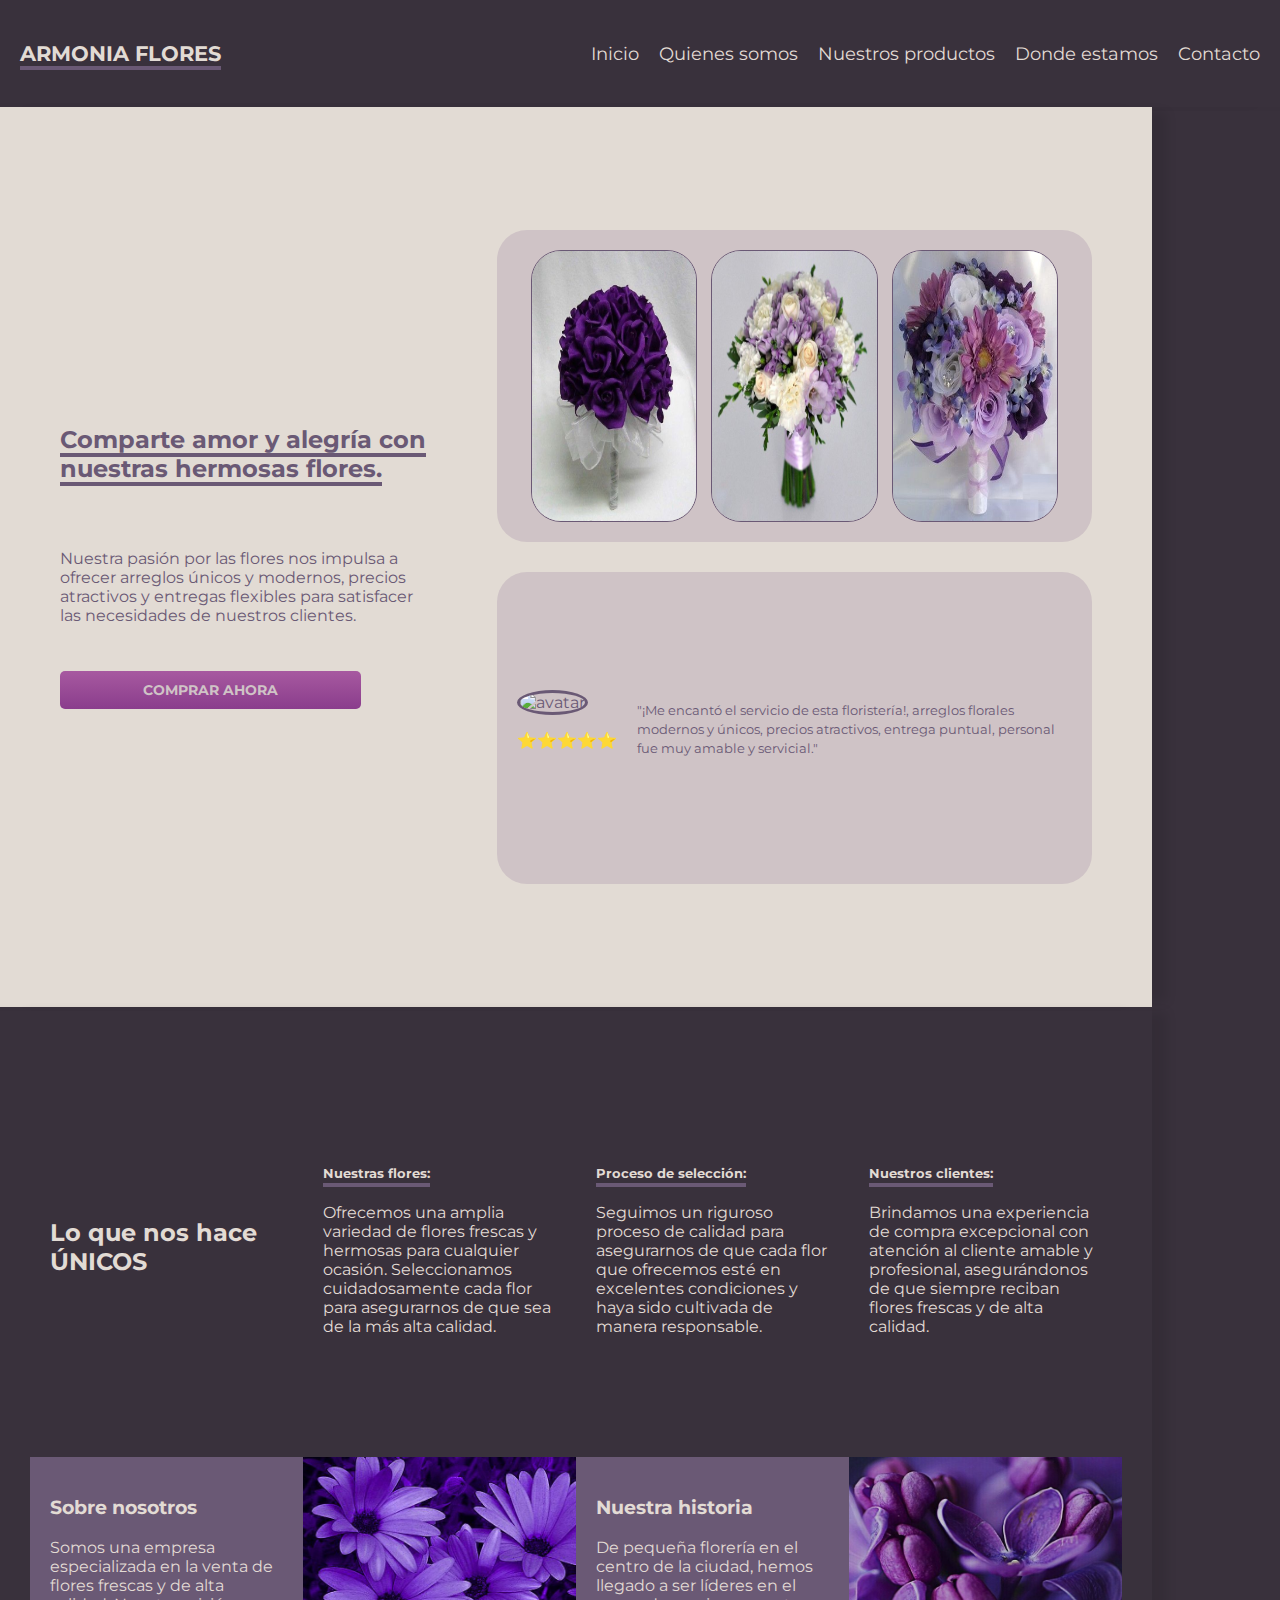
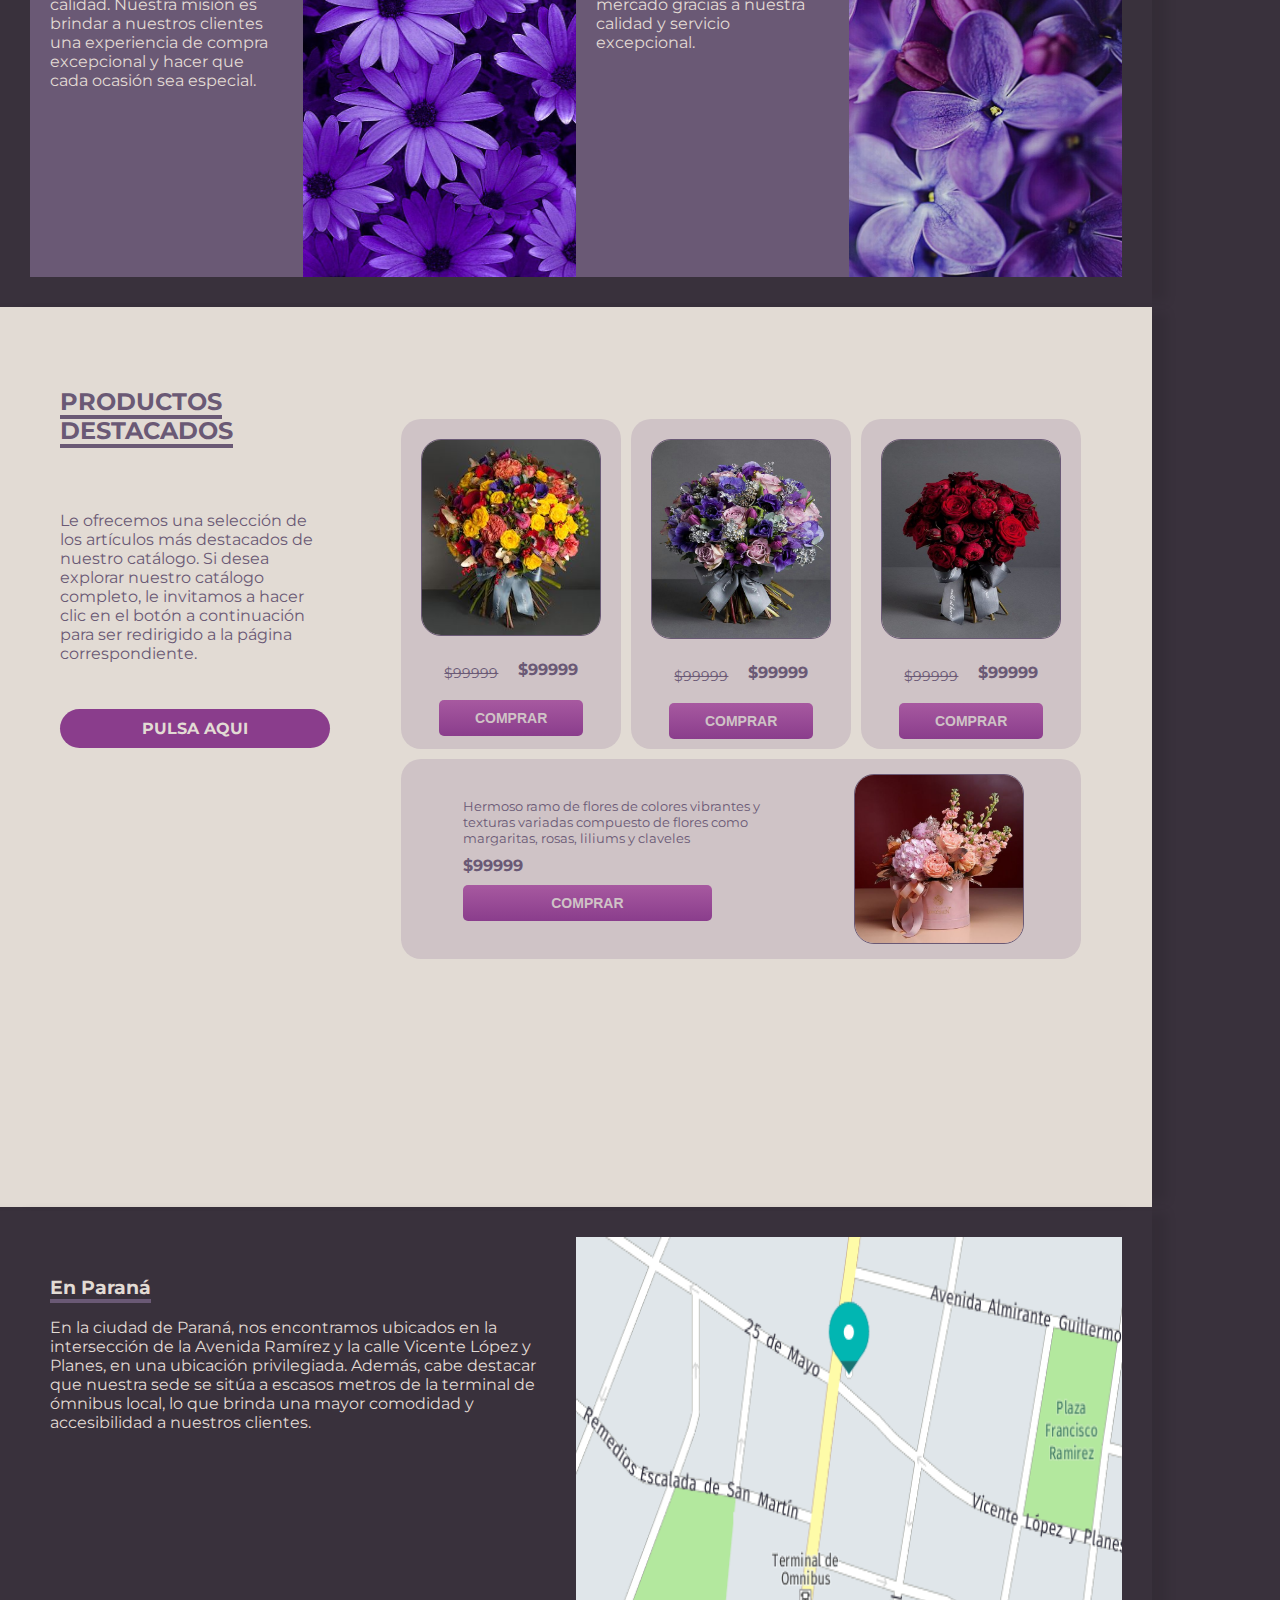
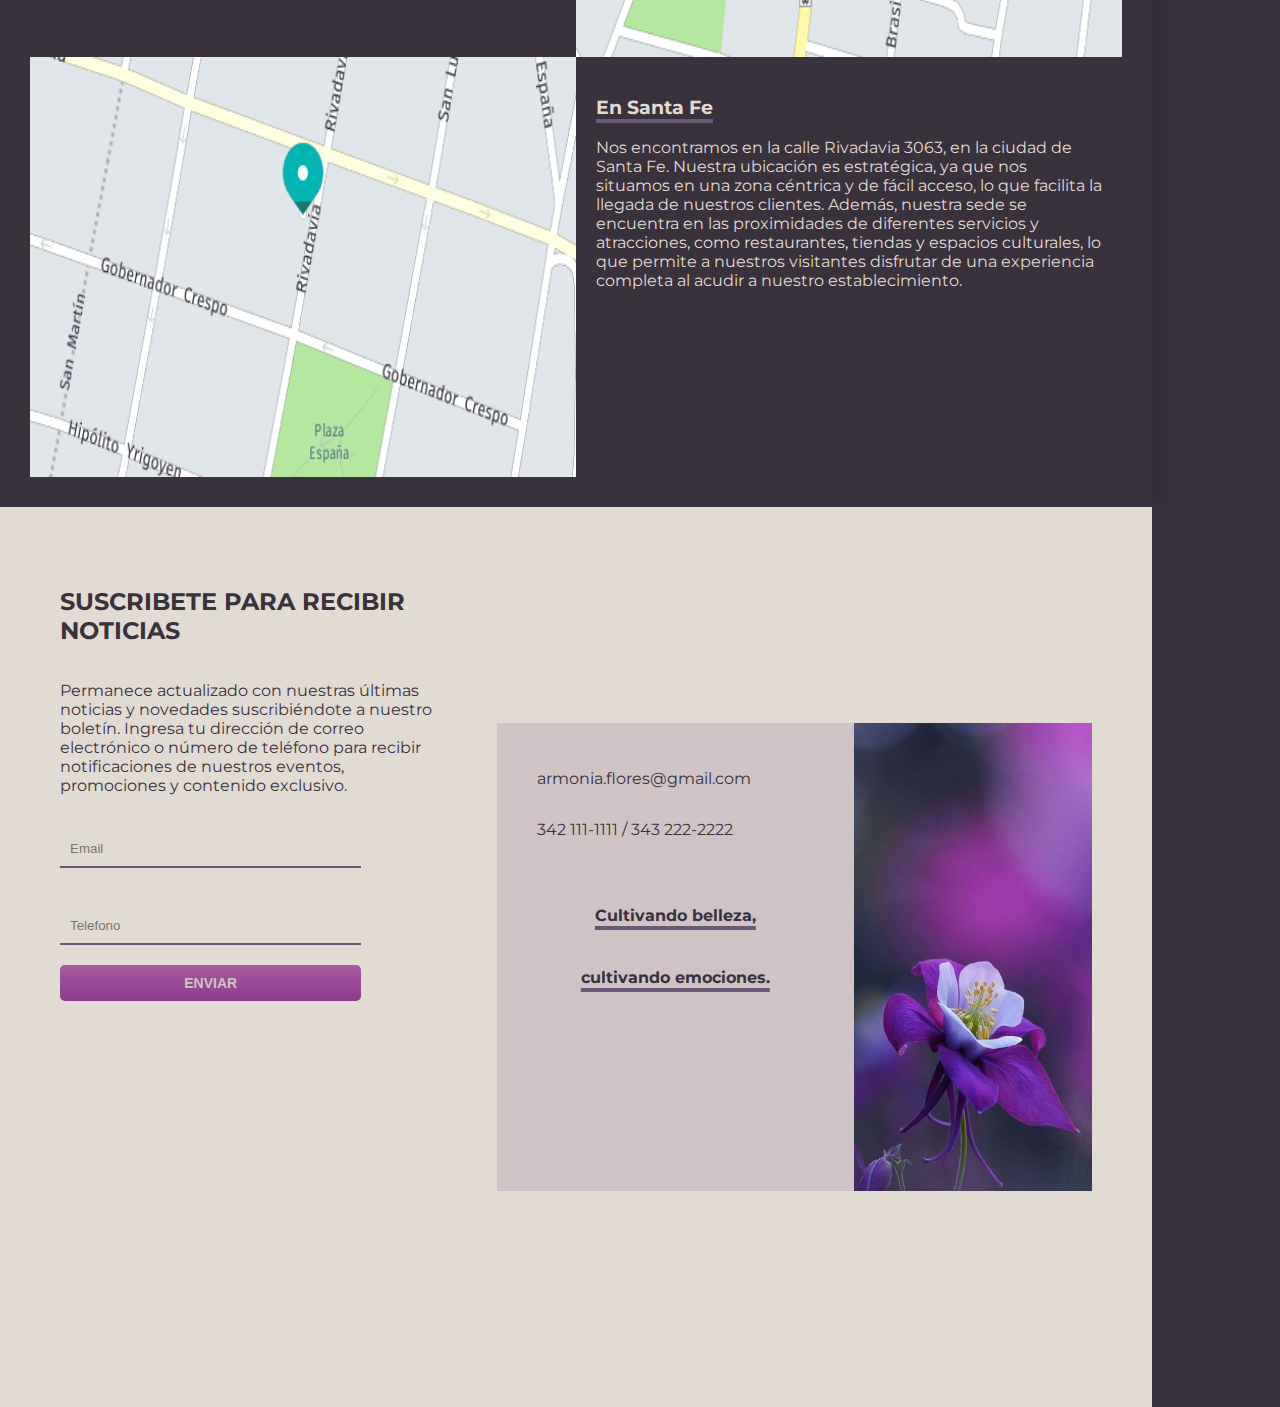
==== commit f8625474: "configuracion shop basica" ====
--- a/index.html
+++ b/index.html
@@ -50,7 +50,7 @@
                 <h2 class="subrayado">Comparte amor y alegría con nuestras hermosas flores.</h2>
                 <p>Nuestra pasión por las flores nos impulsa a ofrecer arreglos únicos y modernos, precios atractivos y
                     entregas flexibles para satisfacer las necesidades de nuestros clientes.</p>
-                <a class="button">COMPRAR AHORA</a>
+                <a href="./shop.html" target="_blank" class="button">COMPRAR AHORA</a>
             </div>
             <div class="gallery-container">
                 <div class="gallery-flower">
@@ -124,11 +124,11 @@
             <p>Le ofrecemos una selección de los artículos más destacados de nuestro catálogo. Si desea explorar nuestro
                 catálogo completo, le invitamos a hacer clic en el botón a continuación para ser redirigido a la página
                 correspondiente.</p>
-            <a href="">pulsa aqui</a>
+            <a href="./shop.html" target="_blank">pulsa aqui</a>
         </div>
         <div class="product-container">
             <div class="product-card">
-                <img src="./flower-featured.jpg"  width="180" height="200" alt="card">
+                <img src="./flower-featured.jpg" width="180" height="200" alt="card">
                 <div class="product-price-container">
                     <p class="old-price">$99999</p>
                     <p class="new-price">$99999</p>
@@ -154,14 +154,16 @@
             <div class="product-container-large">
                 <div class="product-card-large">
                     <div class="product-price-container-large">
-                        <small>Compra un ramo variado</small>
-                        <p class="new-price">$99999</p>
-                        <button class="button">COMPRAR</button>
+                        <small>Hermoso ramo de flores de colores vibrantes y texturas variadas compuesto de flores como
+                            margaritas, rosas, liliums y claveles</small>
+                        <div>
+                            <p class="new-price">$99999</p>
+                            <button class="button">COMPRAR</button>
+                        </div>
                     </div>
                     <img src="./arrangements-featured.jpg" width="170" height="170" alt="card">
                 </div>
             </div>
-
         </div>
     </section>
 
@@ -194,7 +196,7 @@
 
     </section>
 
-    
+
 
     <!-- Quinta parte -->
     <section class="container contact-section" id="section-contact">
--- a/styles.css
+++ b/styles.css
@@ -57,6 +57,10 @@
     background: linear-gradient(to bottom, #8a3d8c 0%, #a759a0 100%);
 }
 
+.hidden{
+    display: none;
+}
+
 /* Barra de navegacion + nombre */
 
 .navbar-custom {
@@ -299,6 +303,12 @@
     width: 50%;
 }
 
+.product-price-container-large div{
+    display: flex;
+    flex-direction: column;
+    align-items: flex-start;
+}
+
 .old-price {
     text-decoration: line-through;
     font-size: 14px;
@@ -307,6 +317,9 @@
 .new-price {
     font-weight: bold;
     font-size: 16px;
+    font-weight: bold;
+    font-size: 16px;
+    margin: 10px 0;
 }
 
 /* Cuarta parte */
@@ -415,7 +428,50 @@
     margin-top: 30px;
 }
 
-
+/* SHOP */
+.shop-container{
+    width: 100%;
+    height: 100%;
+    display: flex;
+    flex-direction: row;
+}
+
+.shop-filter-product-container{
+    display: flex;
+    flex-direction: column;
+    padding: 30px;
+    gap: 10px;
+    width: 30%;
+}
+
+.shop-product-container{
+    display: flex;
+    flex-wrap: wrap;
+    width: 70%;
+    justify-content: space-between;
+}
+
+.shop-card{
+    padding: 20px;
+    display: flex;
+    flex-direction: column;
+    align-items: center;
+    width: 220px;
+    height: 270px;
+    border-radius: 20px;
+    background-color: var(--background-alternative);
+}
+
+.shop-card img{
+    border-radius: 20px;
+    border: solid .5px var(--button);
+    transition: transform 0.3s ease;
+}
+
+
+
+
+/* RESPONSIVE */
 @media only screen and (max-width: 768px) {
     .navbar-custom {
         flex-direction: column;
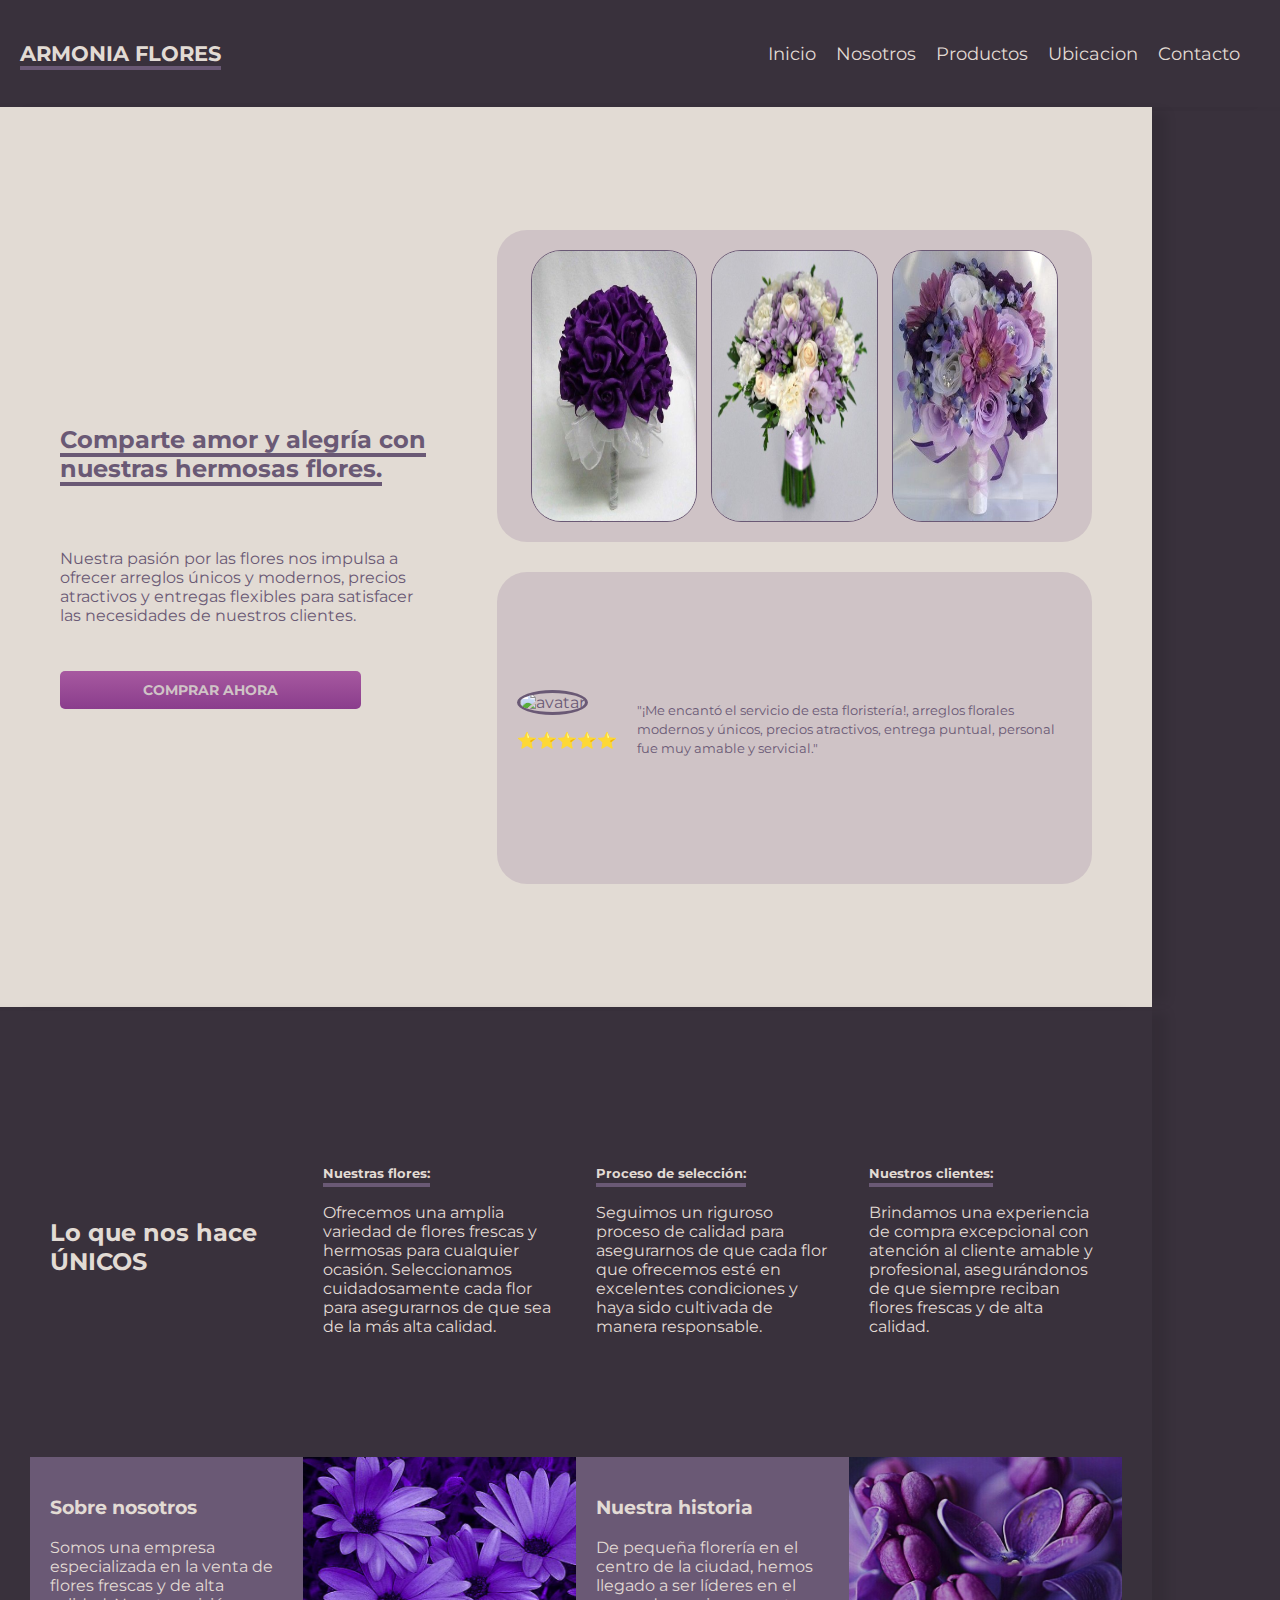
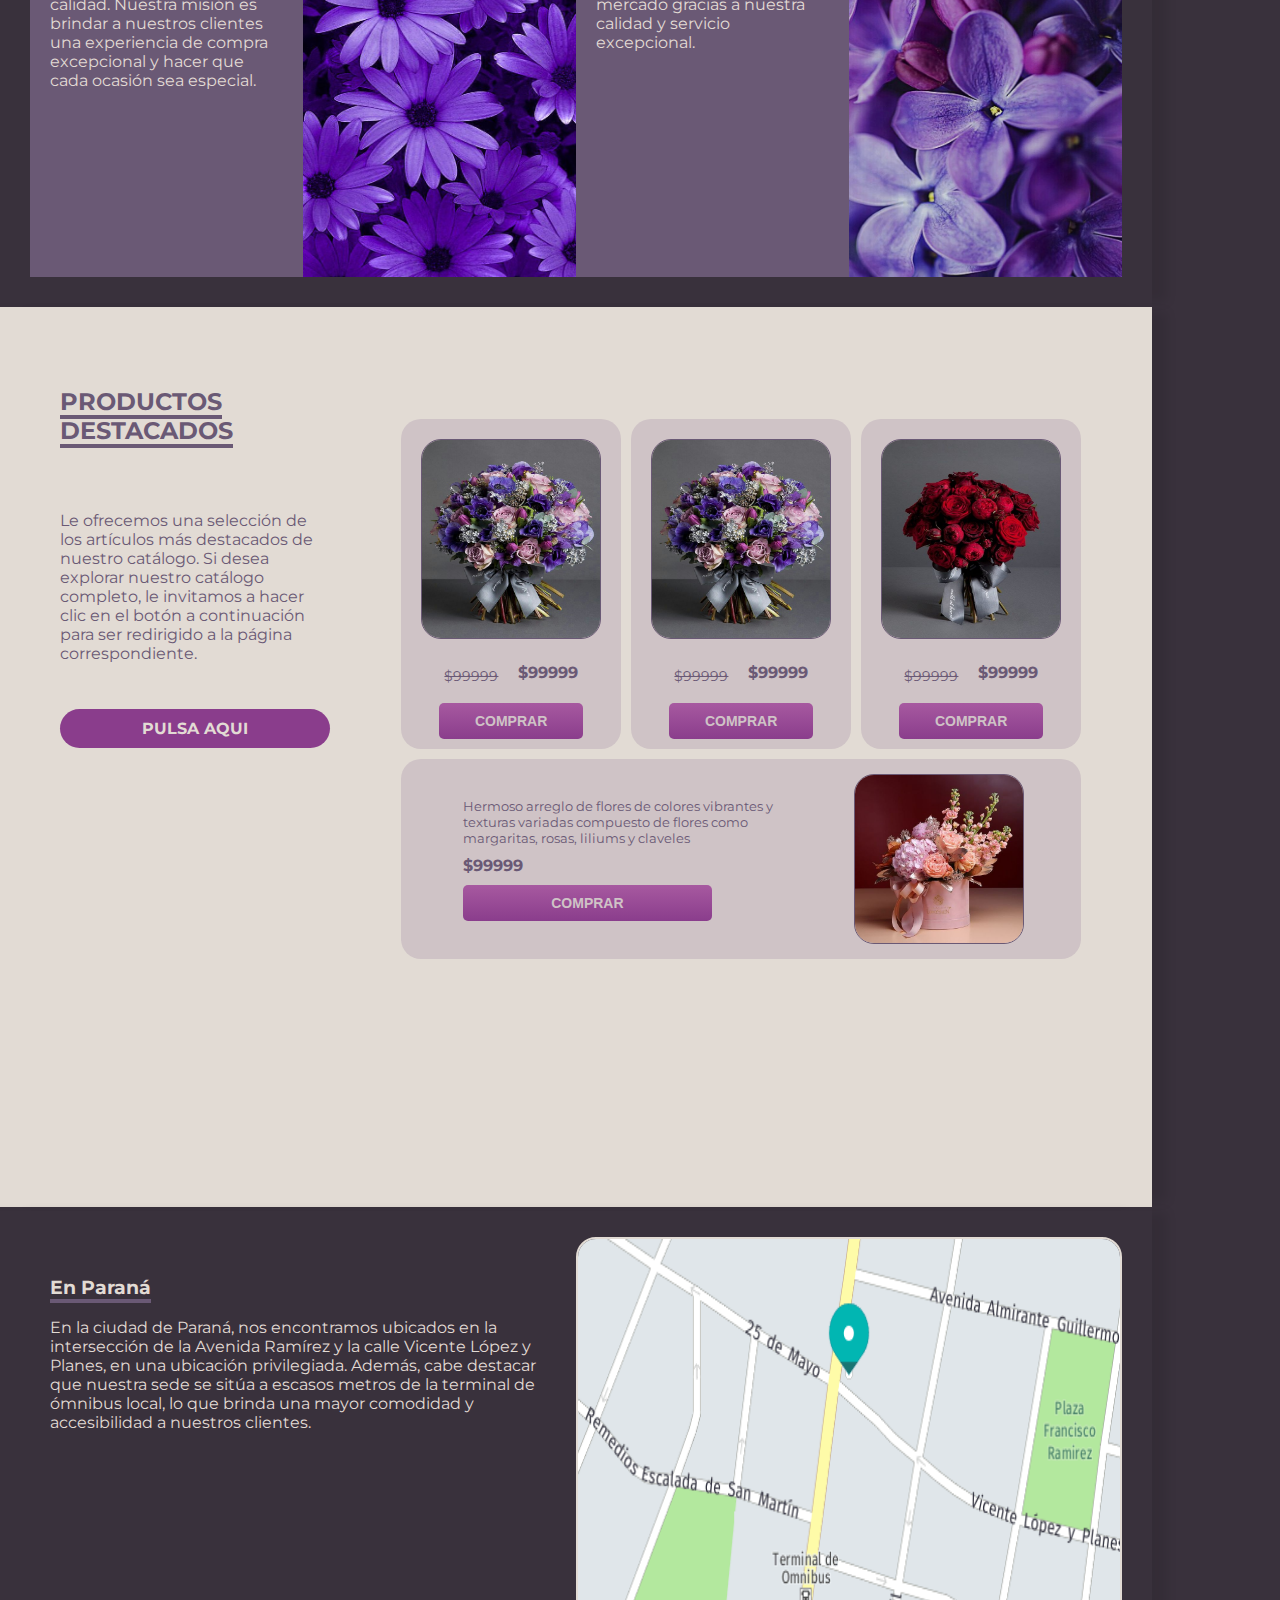
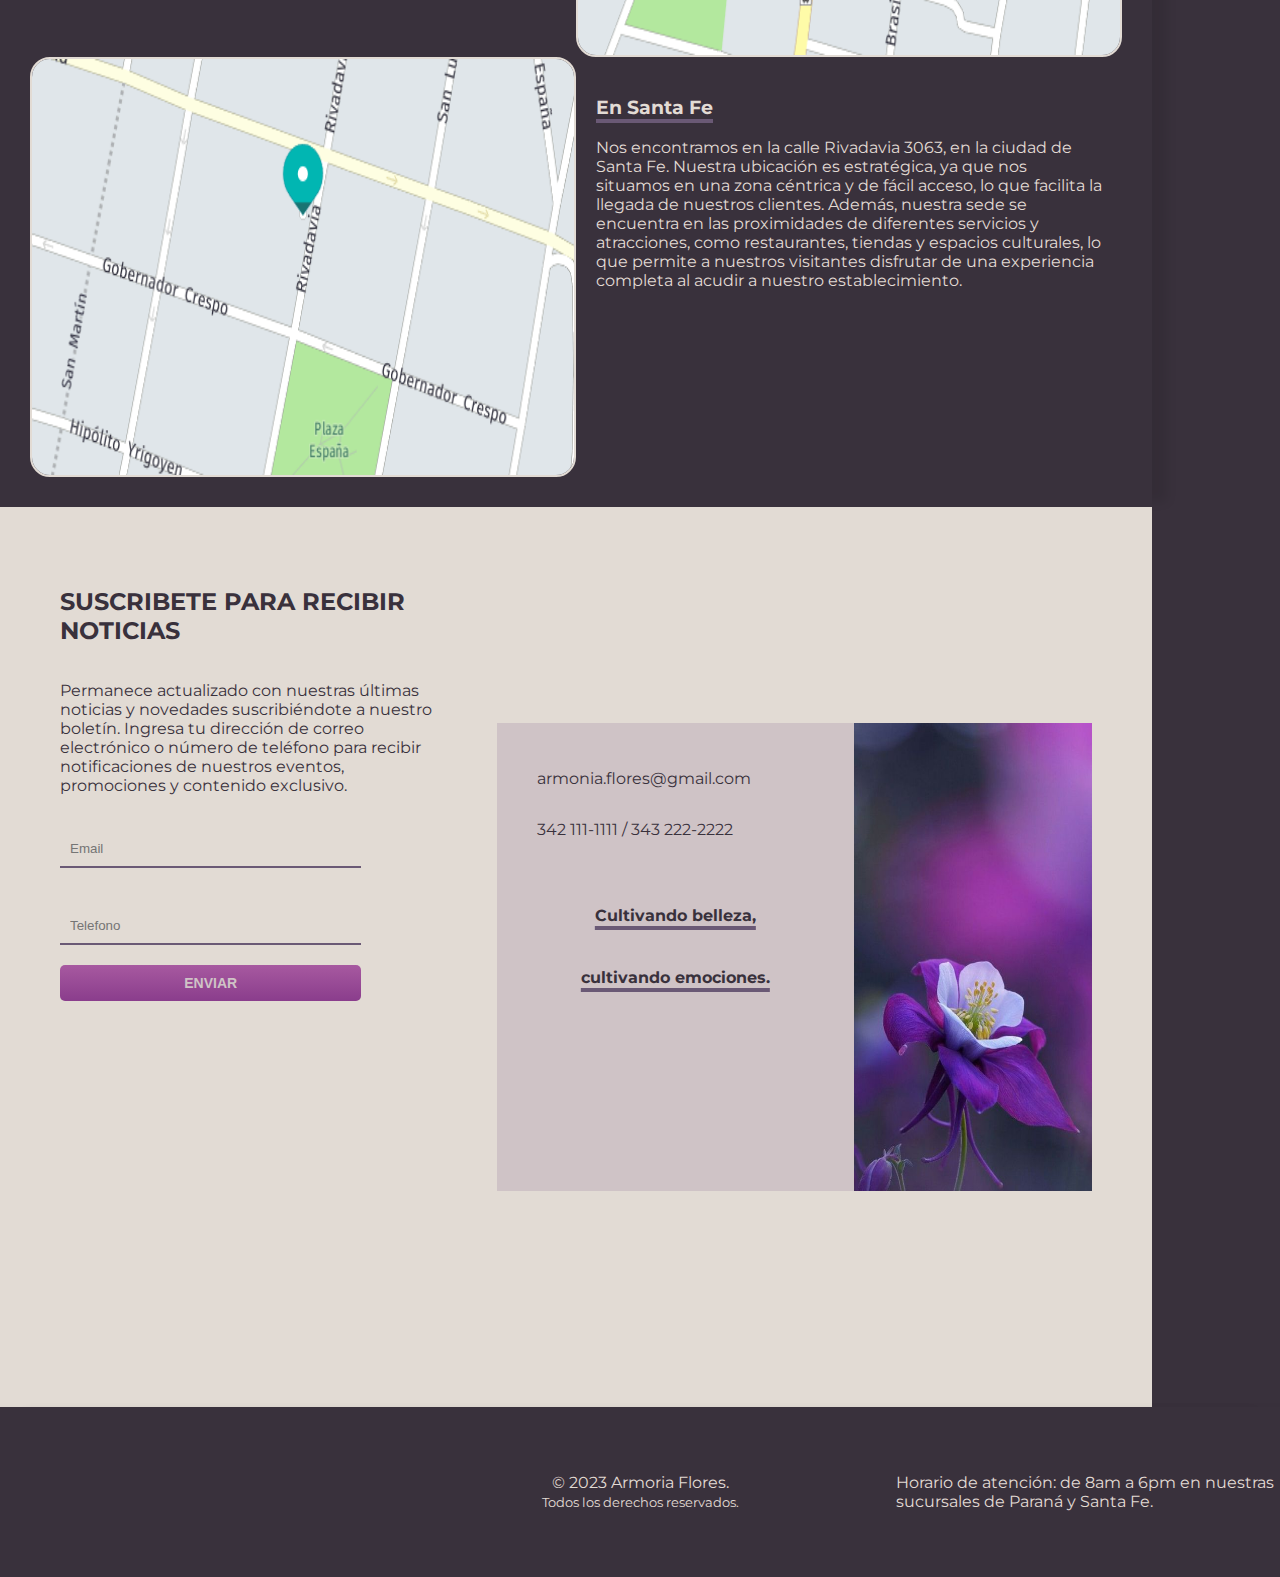
==== commit 0122b28f: "proyecto completo, falta responsive" ====
--- a/index.html
+++ b/index.html
@@ -21,19 +21,19 @@
             <div>
                 <h3 class="subrayado">ARMONIA FLORES</h3>
             </div>
-            <div>
+            <div class="navbar-list">
                 <ul>
                     <li>
                         <a href="#section-home">Inicio</a>
                     </li>
                     <li>
-                        <a href="#about-section">Quienes somos</a>
-                    </li>
-                    <li>
-                        <a href="#products-section">Nuestros productos</a>
-                    </li>
-                    <li>
-                        <a href="#section-map">Donde estamos</a>
+                        <a href="#about-section">Nosotros</a>
+                    </li>
+                    <li>
+                        <a href="#products-section">Productos </a>
+                    </li>
+                    <li>
+                        <a href="#section-map">Ubicacion</a>
                     </li>
                     <li>
                         <a href="#section-contact">Contacto</a>
@@ -50,13 +50,13 @@
                 <h2 class="subrayado">Comparte amor y alegría con nuestras hermosas flores.</h2>
                 <p>Nuestra pasión por las flores nos impulsa a ofrecer arreglos únicos y modernos, precios atractivos y
                     entregas flexibles para satisfacer las necesidades de nuestros clientes.</p>
-                <a href="./shop.html" target="_blank" class="button">COMPRAR AHORA</a>
+                <a href="./shop.html" class="button">COMPRAR AHORA</a>
             </div>
             <div class="gallery-container">
                 <div class="gallery-flower">
-                    <img src="flower-home.jpg" alt="flower">
-                    <img src="flower-home2.jpg" alt="flower">
-                    <img src="flower-home3.jpg" alt="flower">
+                    <img src="./img/flower-section/flower-home.jpg" alt="flower">
+                    <img src="./img/flower-section/flower-home2.jpg" alt="flower">
+                    <img src="./img/flower-section/flower-home3.jpg" alt="flower">
                 </div>
                 <div class="gallery-opinion">
                     <div class="gallery-avatar">
@@ -104,7 +104,7 @@
                     especial.</p>
             </div>
             <div>
-                <img src="flower-about.jpg" height="100%" width="100%">
+                <img src="./img/flower-section/flower-about.jpg" height="100%" width="100%">
             </div>
             <div class="info-card">
                 <h3>Nuestra historia</h3>
@@ -112,7 +112,7 @@
                     nuestra calidad y servicio excepcional.</p>
             </div>
             <div>
-                <img src="flower-about2.png" height="100%" width="100%">
+                <img src="./img/flower-section/flower-about2.png" height="100%" width="100%">
             </div>
         </div>
     </section>
@@ -124,11 +124,11 @@
             <p>Le ofrecemos una selección de los artículos más destacados de nuestro catálogo. Si desea explorar nuestro
                 catálogo completo, le invitamos a hacer clic en el botón a continuación para ser redirigido a la página
                 correspondiente.</p>
-            <a href="./shop.html" target="_blank">pulsa aqui</a>
+            <a href="./shop.html">pulsa aqui</a>
         </div>
         <div class="product-container">
             <div class="product-card">
-                <img src="./flower-featured.jpg" width="180" height="200" alt="card">
+                <img src="./img/flower-selected/selected-flower13.jpg" width="180" height="200" alt="card">
                 <div class="product-price-container">
                     <p class="old-price">$99999</p>
                     <p class="new-price">$99999</p>
@@ -136,7 +136,7 @@
                 <button class="button">COMPRAR</button>
             </div>
             <div class="product-card">
-                <img src="./flower-featured2.jpg" width="180" height="200" alt="card">
+                <img src="./img/flower-selected/selected-flower13.jpg" width="180" height="200" alt="card">
                 <div class="product-price-container">
                     <p class="old-price">$99999</p>
                     <p class="new-price">$99999</p>
@@ -144,7 +144,7 @@
                 <button class="button">COMPRAR</button>
             </div>
             <div class="product-card">
-                <img src="./flower-featured3.jpg" width="180" height="200" alt="card">
+                <img src="./img/flower-selected/selected-flower15.jpg" width="180" height="200" alt="card">
                 <div class="product-price-container">
                     <p class="old-price">$99999</p>
                     <p class="new-price">$99999</p>
@@ -154,14 +154,16 @@
             <div class="product-container-large">
                 <div class="product-card-large">
                     <div class="product-price-container-large">
-                        <small>Hermoso ramo de flores de colores vibrantes y texturas variadas compuesto de flores como
+                        <small>Hermoso arreglo de flores de colores vibrantes y texturas variadas compuesto de flores
+                            como
                             margaritas, rosas, liliums y claveles</small>
                         <div>
                             <p class="new-price">$99999</p>
                             <button class="button">COMPRAR</button>
                         </div>
                     </div>
-                    <img src="./arrangements-featured.jpg" width="170" height="170" alt="card">
+                    <img src="./img/flower-pink/flower-arrangement/pink-arrangements5.jpg" width="170" height="170"
+                        alt="card">
                 </div>
             </div>
         </div>
@@ -179,10 +181,10 @@
                     accesibilidad a nuestros clientes.</p>
             </div>
             <div>
-                <img src="./map-parana.png" height="100%" width="100%" alt="map">
-            </div>
-            <div>
-                <img src="./map-stafe.png" height="100%" width="100% alt=" map">
+                <img src="./img/map/map-parana.png" height="100%" width="100%" alt="map">
+            </div>
+            <div>
+                <img src="./img/map/map-stafe.png" height="100%" width="100% alt=" map">
             </div>
             <div class="map-description">
                 <h3 class="subrayado">En Santa Fe</h3>
@@ -206,7 +208,7 @@
                 <p>Permanece actualizado con nuestras últimas noticias y novedades suscribiéndote a nuestro boletín.
                     Ingresa tu dirección de correo electrónico o número de teléfono para recibir notificaciones de
                     nuestros eventos, promociones y contenido exclusivo.</p>
-                <form>
+                <form action="#section-contact">
                     <input type="email" placeholder="Email">
                     <input type="text" placeholder="Telefono">
                     <button class="button">Enviar</button>
@@ -229,16 +231,40 @@
                         </div>
                     </div>
                     <div class="contact-img">
-                        <img src="./flower-contact.jpg" width="100%" height="100%" alt="flower">
-                    </div>
-                </div>
-            </div>
-        </div>
-    </section>
-
+                        <img src="./img/flower-section/flower-contact.jpg" width="100%" height="100%" alt="flower">
+                    </div>
+                </div>
+            </div>
+        </div>
+    </section>
+
+    <footer class="container footer-custom">
+        <div class="social-media">
+            <a href="https://www.instagram.com/" target="_blank">
+                <iconify-icon icon="typcn:social-instagram" class="icon" width="35px"></iconify-icon>
+            </a>
+            <a href="https://www.twitter.com/" target="_blank">
+                <iconify-icon icon="typcn:social-twitter" class="icon" width="35px"></iconify-icon>
+            </a>
+
+            <a href="https://www.whatsapp.com/" target="_blank">
+                <iconify-icon icon="mingcute:whatsapp-line" class="icon" width="35px"></iconify-icon>
+            </a>
+            <a href="https://github.com/nicolas-arquiel" target="_blank">
+                <iconify-icon icon="mdi:github" class="icon" width="35px"></iconify-icon>
+            </a>
+        </div>
+        <div class="copyright">
+            <p>© 2023 Armoria Flores. <br> <small>Todos los derechos reservados.</small></p>
+        </div>
+        <div class="info">
+            <p>Horario de atención: de 8am a 6pm en nuestras sucursales de Paraná y Santa Fe.</p>
+        </div>
+    </footer>
     <script src="https://cdn.jsdelivr.net/npm/bootstrap@5.3.0-alpha2/dist/js/bootstrap.bundle.min.js"
         integrity="sha384-qKXV1j0HvMUeCBQ+QVp7JcfGl760yU08IQ+GpUo5hlbpg51QRiuqHAJz8+BrxE/N"
         crossorigin="anonymous"></script>
+    <script src="./main.js"></script>
 </body>
 
 </html>--- a/styles.css
+++ b/styles.css
@@ -24,6 +24,7 @@
 
 
 a {
+    user-select: none;
     text-decoration: none;
     color: var(--background);
 }
@@ -44,6 +45,7 @@
     font-weight: bold;
     width: 80%;
     text-align: center;
+    user-select: none;
 }
 
 .button:hover {
@@ -57,8 +59,12 @@
     background: linear-gradient(to bottom, #8a3d8c 0%, #a759a0 100%);
 }
 
-.hidden{
-    display: none;
+img {
+    user-select: none;
+}
+
+.hidden {
+    display: none !important;
 }
 
 /* Barra de navegacion + nombre */
@@ -72,13 +78,63 @@
     justify-content: space-between;
     align-items: center;
     box-shadow: 20px 0px 10px -5px rgba(0, 0, 0, 0.09),
-    -20px 0px 10px -5px rgba(0, 0, 0, 0.09);
-}
+        -20px 0px 10px -5px rgba(0, 0, 0, 0.09);
+}
+
+.navbar-list {
+    user-select: none;
+    margin-right: 20px;
+}
+
+.navbar-list a:hover {
+    border-bottom: 2px solid #a759a0;
+    text-shadow: 2px 2px 2px #a759a0;
+}
+
 
 .navbar-custom ul {
     gap: 20px;
     display: flex;
 }
+
+.footer-custom {
+    display: flex;
+    flex-direction: row;
+    justify-content: space-between;
+    align-items: center;
+    color: var(--background);
+    box-shadow: 20px 0px 10px -5px rgba(0, 0, 0, 0.09),
+        -20px 0px 10px -5px rgba(0, 0, 0, 0.09);
+}
+
+.footer-custom>div {
+    margin: 50px 0px;
+    width: 30%;
+}
+
+.social-media {
+    display: flex;
+    flex-direction: row;
+    justify-content: space-evenly;
+}
+
+.icon {
+    color: var(--background);
+    cursor: pointer;
+
+}
+
+.icon:hover {
+    color: #8f7b97;
+}
+
+.copyright {
+    display: flex;
+    flex-direction: column;
+    text-align: center;
+}
+
+
 
 /* Primera parte */
 
@@ -92,20 +148,13 @@
         -20px 0px 10px -5px rgba(0, 0, 0, 0.09);
 }
 
-.home-container{
+.home-container {
     height: 100%;
     display: flex;
     flex-direction: row;
 }
 
-.circle{
-    background-color: var(--background-alternative);
-    border-radius: 50%;
-    height: 50px;
-    width: 50px;
-}
-
-.home-content{
+.home-content {
     padding: 30px;
     width: 40%;
     display: flex;
@@ -114,7 +163,7 @@
     gap: 30px;
 }
 
-.gallery-container{
+.gallery-container {
     padding: 30px;
     width: 60%;
     display: flex;
@@ -124,19 +173,19 @@
 
 }
 
-.gallery-container > div{
+.gallery-container>div {
     border-radius: 30px;
     height: 40%;
     background-color: var(--background-alternative);
 }
 
-.gallery-flower{
+.gallery-flower {
     padding: 20px;
     display: flex;
     justify-content: space-evenly;
 }
 
-.gallery-flower img{
+.gallery-flower img {
     width: 30%;
     border: solid .5px var(--button);
     border-radius: 30px;
@@ -148,7 +197,7 @@
     z-index: 1;
 }
 
-.gallery-opinion{
+.gallery-opinion {
     display: flex;
     align-items: center;
     padding: 20px;
@@ -220,7 +269,7 @@
     width: 50%;
 }
 
-.info-product-container a{
+.info-product-container a {
     color: var(--background);
     text-transform: uppercase;
     font-weight: bold;
@@ -230,11 +279,11 @@
     background-color: #8a3d8c;
 }
 
-.info-product-container a:hover{
+.info-product-container a:hover {
     background-color: #a759a0;
 }
 
-.info-product-container a:active{
+.info-product-container a:active {
     transform: translateY(1px);
     box-shadow: none;
     background-color: #a759a0;
@@ -248,7 +297,7 @@
     justify-content: center;
 }
 
-.product-container img{
+.product-container img {
     border-radius: 20px;
     border: solid .5px var(--button);
     transition: transform 0.3s ease;
@@ -303,7 +352,7 @@
     width: 50%;
 }
 
-.product-price-container-large div{
+.product-price-container-large div {
     display: flex;
     flex-direction: column;
     align-items: flex-start;
@@ -315,8 +364,6 @@
 }
 
 .new-price {
-    font-weight: bold;
-    font-size: 16px;
     font-weight: bold;
     font-size: 16px;
     margin: 10px 0;
@@ -339,6 +386,11 @@
     color: var(--background);
     grid-template-rows: 50% 50%;
     grid-template-columns: 50% 50%;
+}
+
+.map-container img{
+    border-radius: 20px;
+    border: solid 2px var(--background);
 }
 
 .map-container .map-description {
@@ -387,7 +439,7 @@
     background-color: transparent;
 }
 
-input:focus {
+.contact-form-container input:focus {
     outline: none;
     box-shadow: 0px 2px 10px rgba(0, 0, 0, 0.2);
 }
@@ -429,29 +481,82 @@
 }
 
 /* SHOP */
-.shop-container{
+.navbar-shop {
+    display: flex;
+    justify-content: space-between;
+    align-items: center;
+    gap: 50px;
+}
+
+.cart-container {
+    display: flex;
+    align-items: center;
+    justify-content: center;
+    height: 50px;
+    width: 50px;
+    border-radius: 50%;
+    text-align: center;
+    font-size: 26px;
+    padding: 5px;
+    background-color: var(--button);
+    color: var(--background);
+}
+
+.cart-container:hover {
+    color: #f1ebe4;
+    background-color: #8f7b97;
+    cursor: pointer;
+}
+
+.cart-container:active {
+    box-shadow: 0px 0px 10px rgba(0, 0, 0, 0.5);
+    transform: scale(0.95);
+}
+
+
+.shop-container {
     width: 100%;
     height: 100%;
     display: flex;
     flex-direction: row;
 }
 
-.shop-filter-product-container{
-    display: flex;
-    flex-direction: column;
-    padding: 30px;
-    gap: 10px;
-    width: 30%;
-}
-
-.shop-product-container{
+.shop-filter-product-container {
+    display: flex;
+    flex-direction: column;
+    padding: 30px;
+    gap: 20px;
+    width: 35%;
+}
+
+.shop-filter-product-container label {
+    margin-left: 20px;
+    font-size: 16px;
+}
+
+.shop-filter-product-container label:hover {
+    text-shadow: 1px 1px 1px #a759a0;
+}
+
+.shop-filter-product-container input:checked+label {
+    text-shadow: 1px 1px 1px #a759a0;
+}
+
+.shop-product-container {
     display: flex;
     flex-wrap: wrap;
-    width: 70%;
+    width: 65%;
     justify-content: space-between;
 }
 
-.shop-card{
+.shop-product-container-large {
+    display: flex;
+    flex-wrap: wrap;
+    width: 65%;
+    justify-content: space-between;
+}
+
+.shop-card {
     padding: 20px;
     display: flex;
     flex-direction: column;
@@ -462,10 +567,52 @@
     background-color: var(--background-alternative);
 }
 
-.shop-card img{
+.shop-card-large {
+    padding: 20px;
+    display: flex;
+    align-items: center;
+    justify-content: space-around;
+    border-radius: 20px;
+    background-color: var(--background-alternative);
+    width: 100%;
+    height: 30%;
+}
+
+.shop-price-container {
+    margin-top: 5px;
+    padding: 4px;
+    display: flex;
+    height: 20%;
+    width: 100%;
+    justify-content: space-evenly;
+}
+
+.shop-product-price-container-large {
+    display: flex;
+    flex-direction: column;
+    padding: 4px;
+    width: 60%;
+}
+
+.shop-price-large {
+    font-weight: bold;
+    font-size: 16px;
+    font-weight: bold;
+    font-size: 16px;
+    margin: 5px 0;
+}
+
+.shop-card img,
+.shop-card-large img {
     border-radius: 20px;
     border: solid .5px var(--button);
     transition: transform 0.3s ease;
+}
+
+.shop-card img:hover,
+.shop-card-large img:hover {
+    transform: scale(1.15);
+    z-index: 1;
 }
 
 
@@ -480,6 +627,13 @@
     .navbar-custom ul {
         flex-direction: column;
         padding: 0;
-
+    }
+
+    .product-container {
+        display: none;
+    }
+
+    .info-product-container{
+        width: 100%;
     }
 }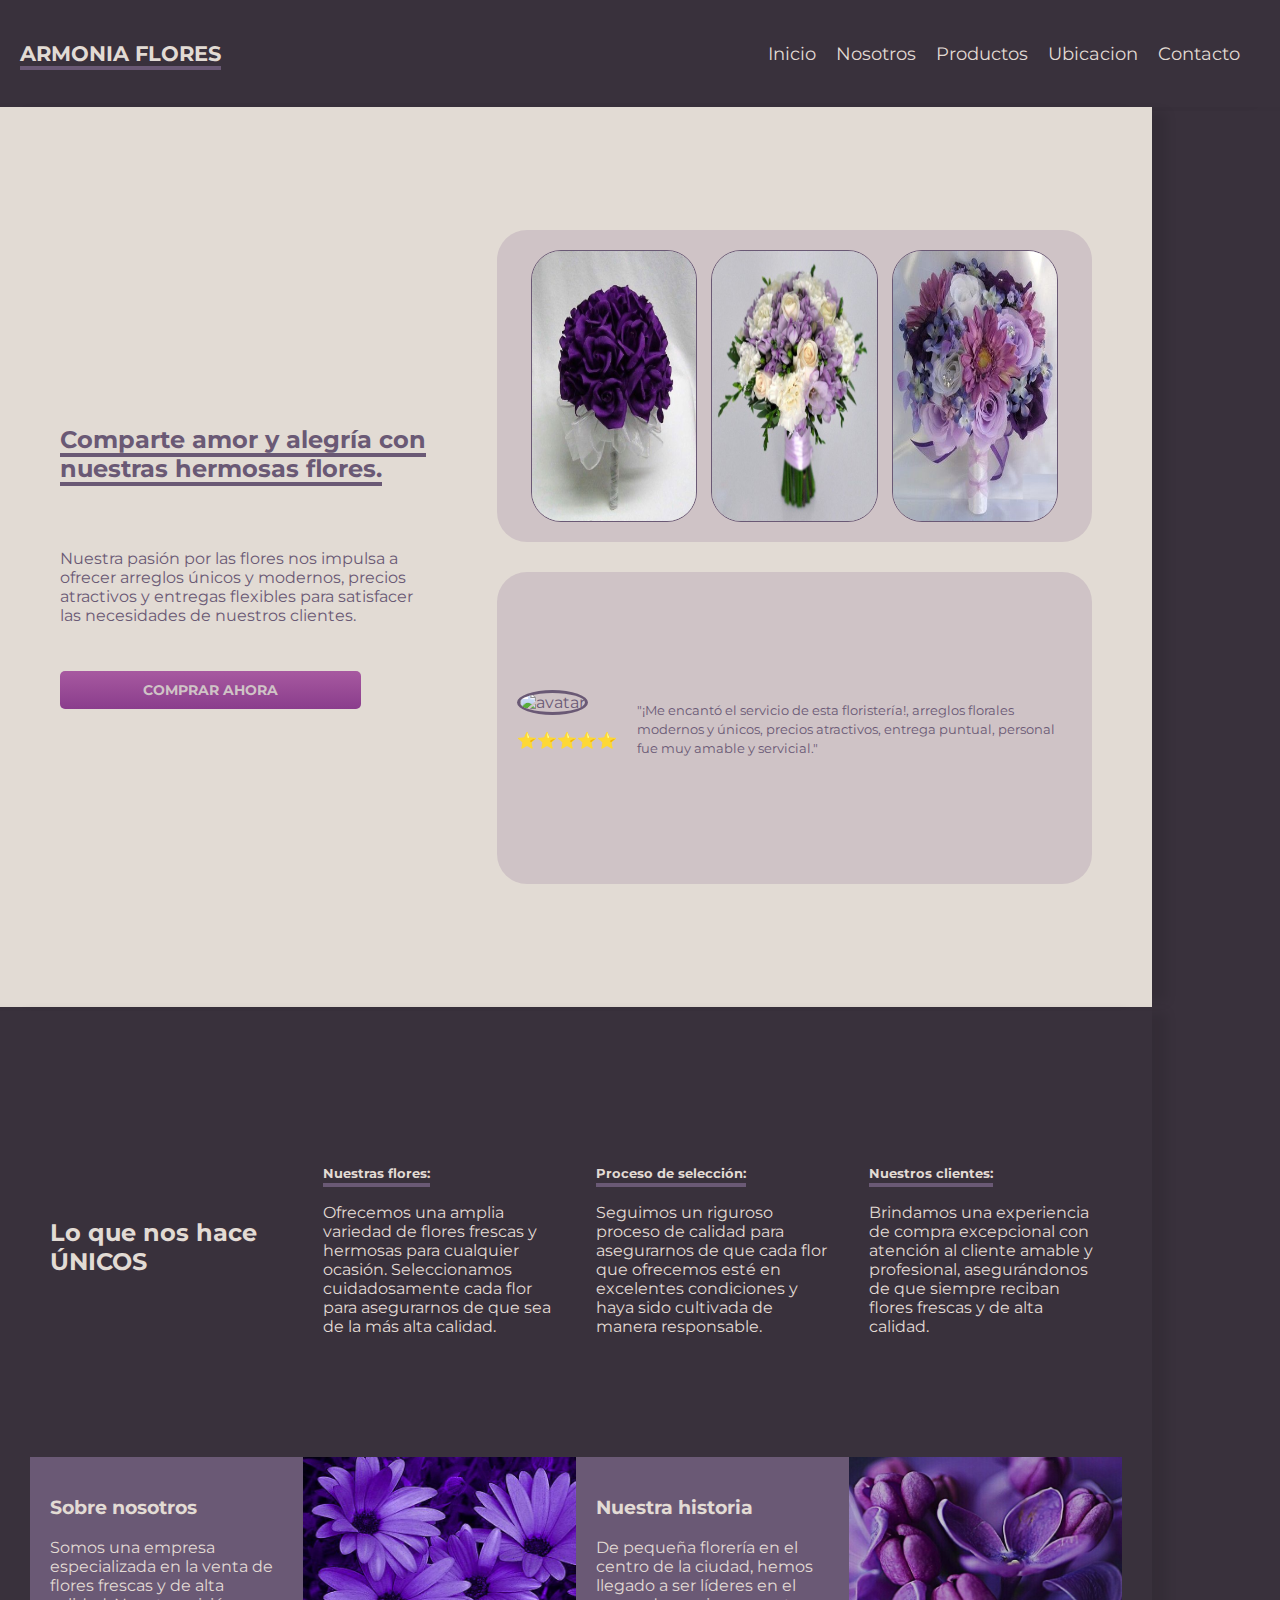
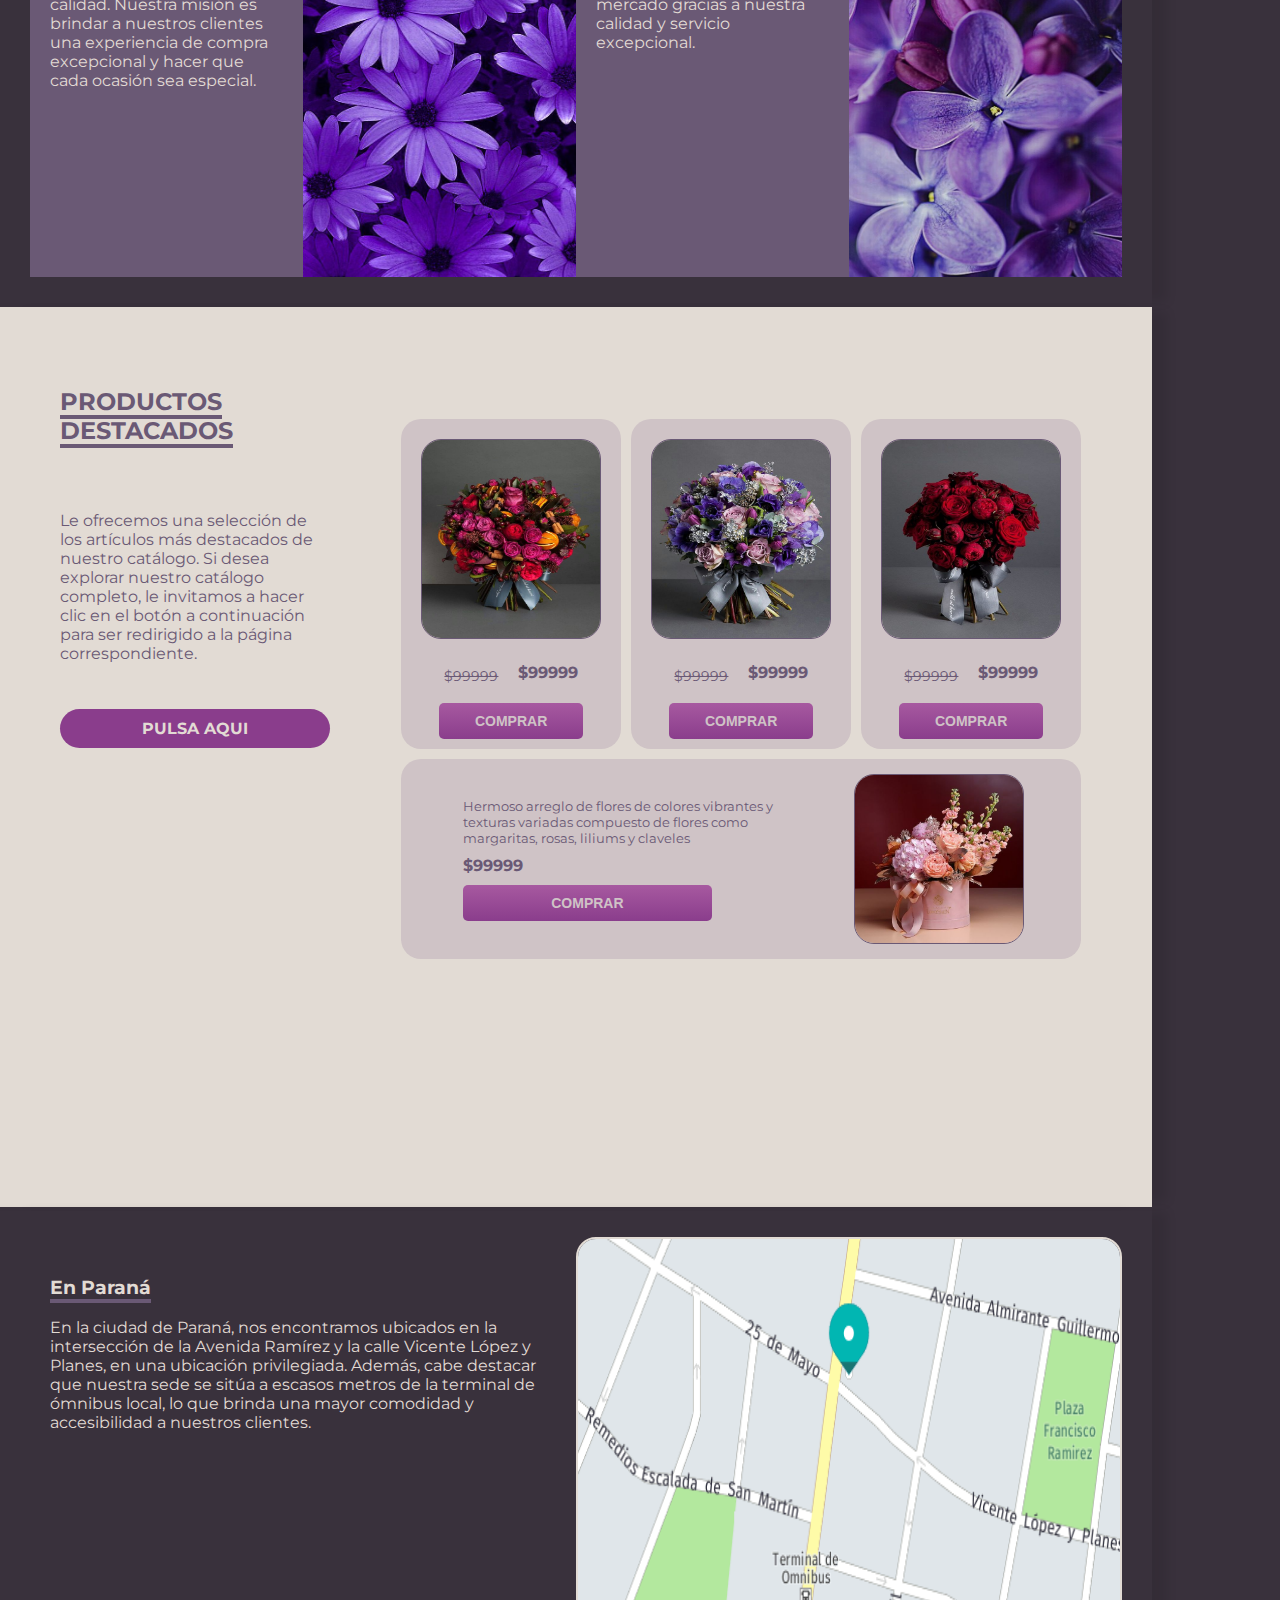
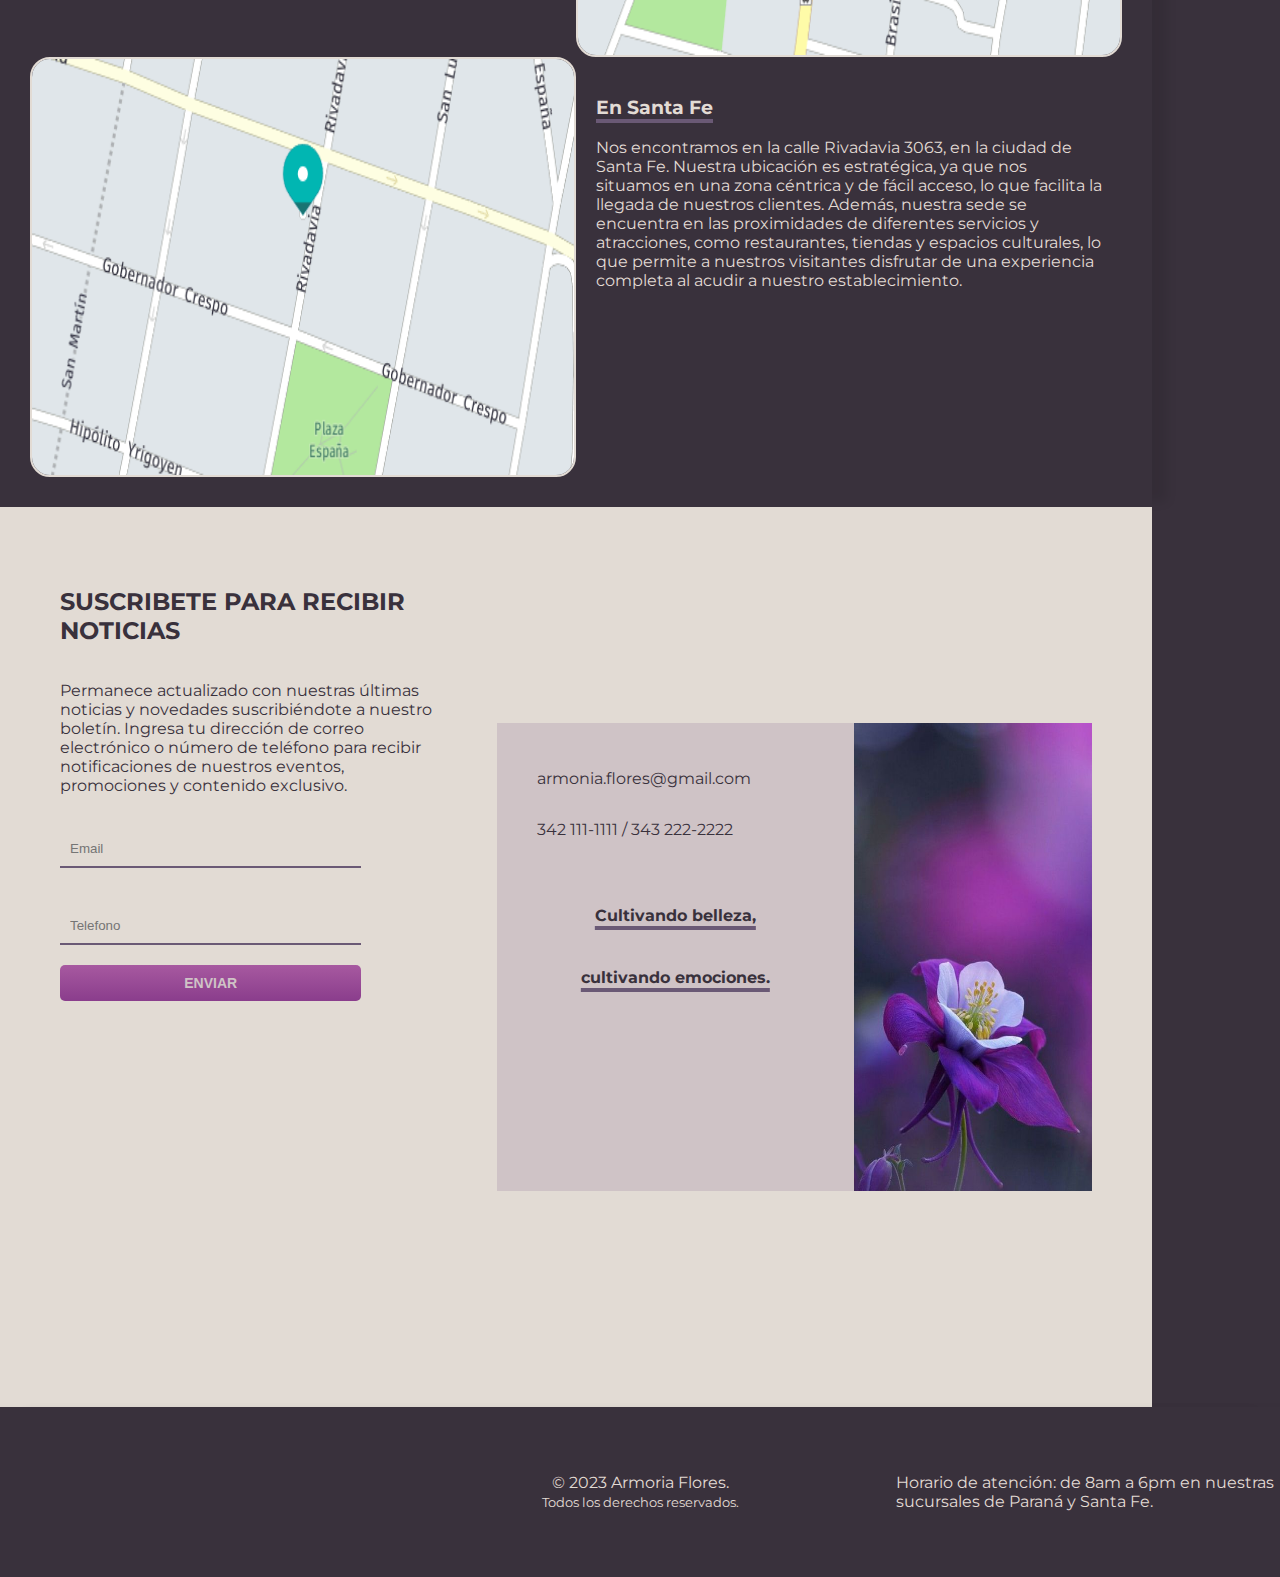
==== commit 515fea1d: "carga final" ====
--- a/index.html
+++ b/index.html
@@ -128,7 +128,7 @@
         </div>
         <div class="product-container">
             <div class="product-card">
-                <img src="./img/flower-selected/selected-flower13.jpg" width="180" height="200" alt="card">
+                <img src="./img/flower-selected/selected-flower12.jpg" width="180" height="200" alt="card">
                 <div class="product-price-container">
                     <p class="old-price">$99999</p>
                     <p class="new-price">$99999</p>
--- a/styles.css
+++ b/styles.css
@@ -620,20 +620,226 @@
 
 /* RESPONSIVE */
 @media only screen and (max-width: 768px) {
+    *{
+        font-size: 14px;
+    }
+
+    .section-home, .map-section, .about-section,.contact-section,.products-section{
+        height: auto;
+    }
+
+    /* NAVBAR */
     .navbar-custom {
         flex-direction: column;
     }
 
     .navbar-custom ul {
+        padding: 0;
+    }
+
+    .navbar-list{
+        width: 90%;
+        overflow-x: auto;
+        margin-top: 10px;
+    }
+    
+
+    /* PARTE 1 */
+    .home-container{
         flex-direction: column;
-        padding: 0;
-    }
-
-    .product-container {
+    }
+
+    .home-content{
+        text-align: center;
+        align-items: center;
+    }
+
+    .home-container div{
+        width: 100%;
+    }
+
+    .gallery-flower{
+        flex-direction: row;
+        overflow-x: auto;
+        justify-content: start;
+    }
+
+    .gallery-flower img{
+        width: 80%;
+        height: auto;
+        margin: 0px 10px;
+    }
+
+    .gallery-opinion{
+        flex-direction: column;
+        text-align: center;
+        gap: 0;
+    }
+
+    .gallery-avatar{
+        display: flex;
+        flex-direction: column;
+        align-items: center;
+    }
+
+    /* PARTE 2 */
+    .about-info-content, .about-info-description{
+        flex-direction: column;
+    }
+
+    .about-info-content div, .about-info-description div {
+        overflow: hidden;
+        padding: 5px;
+        width: 100%;
+    }
+
+    .about-info-description div:has(img){
         display: none;
+    } 
+
+    /* PARTE 3 */
+    .products-section{
+        flex-direction: column;
     }
 
     .info-product-container{
         width: 100%;
+        text-align: center;
+        gap: 15px;
+    }
+    
+    .product-container {
+        width: 100%;
+        overflow-x: auto;
+        flex-wrap: nowrap;
+        justify-content: flex-start;
+    }
+    .product-card{
+        height: 300px;
+        width: 150px;
+    }
+    .product-card img{
+        height: 60%;
+        width: auto;
+    }
+    .product-card button{
+        width: auto;
+    }
+    .product-card-large{
+        display: none;
+    }
+
+    /* PARTE 4 */
+    .map-container{
+        text-align: justify;
+        display: flex;
+        flex-direction: column;
+
+    }
+
+    .map-container div:has(img){
+        margin: 10px 0px;
+    }
+
+    /* PARTE 5 */
+    .contact-container{
+        flex-direction: column;
+        text-align: center;
+    }
+
+    .contact-container div{
+        width: 100%;
+    }
+
+    .contact-form-container{
+        gap: 5px;
+    }
+
+    .contact-form-container form{
+        align-items: center;
+    }
+
+    .contact-info-content .contact-info{
+        width: 100%;
+        padding: 20px;
+        text-align: center;
+    }
+    .contact-img{
+        display: none;
+    }
+
+    .contact-info-content .contact-info .info-slogan{
+        margin-top: 10px;
+    }
+
+    /* FOOTER */
+    .footer-custom{
+        font-size: 9px;
+    }
+
+    .social-media{
+        flex-wrap: wrap;
+        padding: 20px;
+    }
+
+    .footer-custom p{
+        font-size: 12px;
+    }
+
+    /* SHOP */
+    .shop-container{
+        flex-direction: column;
+    }
+
+    .shop-container > div{
+        width: 100%;
+    }
+    
+    .shop-filter-product-container{
+        gap: 0;
+    }
+    
+    .shop-product-container{
+        gap: 10px;
+        overflow-y: auto;
+        height: 320px;
+    }
+
+    .shop-card{
+        height: 280px;
+        width: 150px;
+        justify-content: space-around;
+    }
+
+    .shop-card img{
+        height: 55%;
+        width: auto;
+    }
+
+    .shop-card button{
+        width: auto;
+    }
+    
+    .shop-product-container-large{
+        overflow-y: auto;
+        height: 370px;
+    }
+
+    .shop-card-large{
+        display: flex;
+        flex-wrap: wrap;
+        flex-direction: column-reverse;
+        text-align: center;
+        height: 340px;
+        margin: 5px 0px;
+    }
+
+    .shop-product-price-container-large{
+        width: 100%;
+        align-items: center;
+    }
+
+    .shop-product-price-container-large button{
+        width: auto;
     }
 }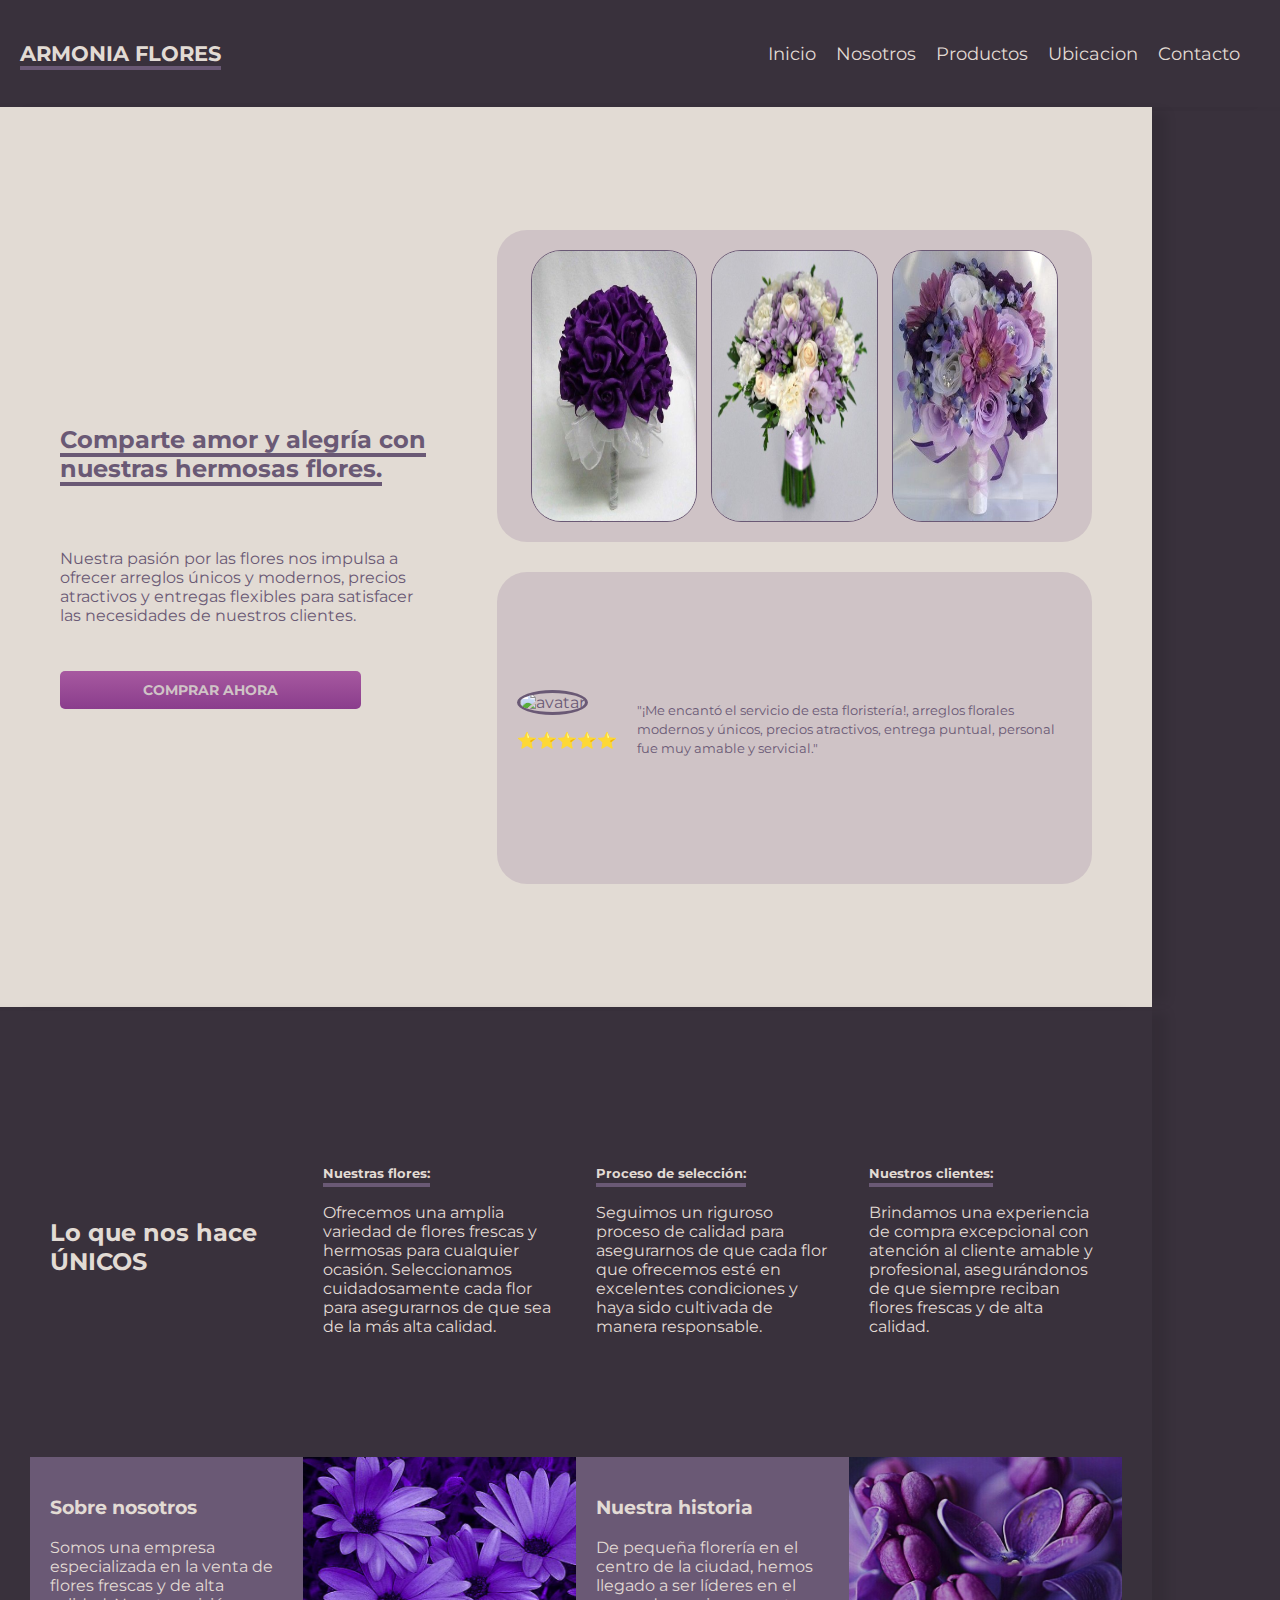
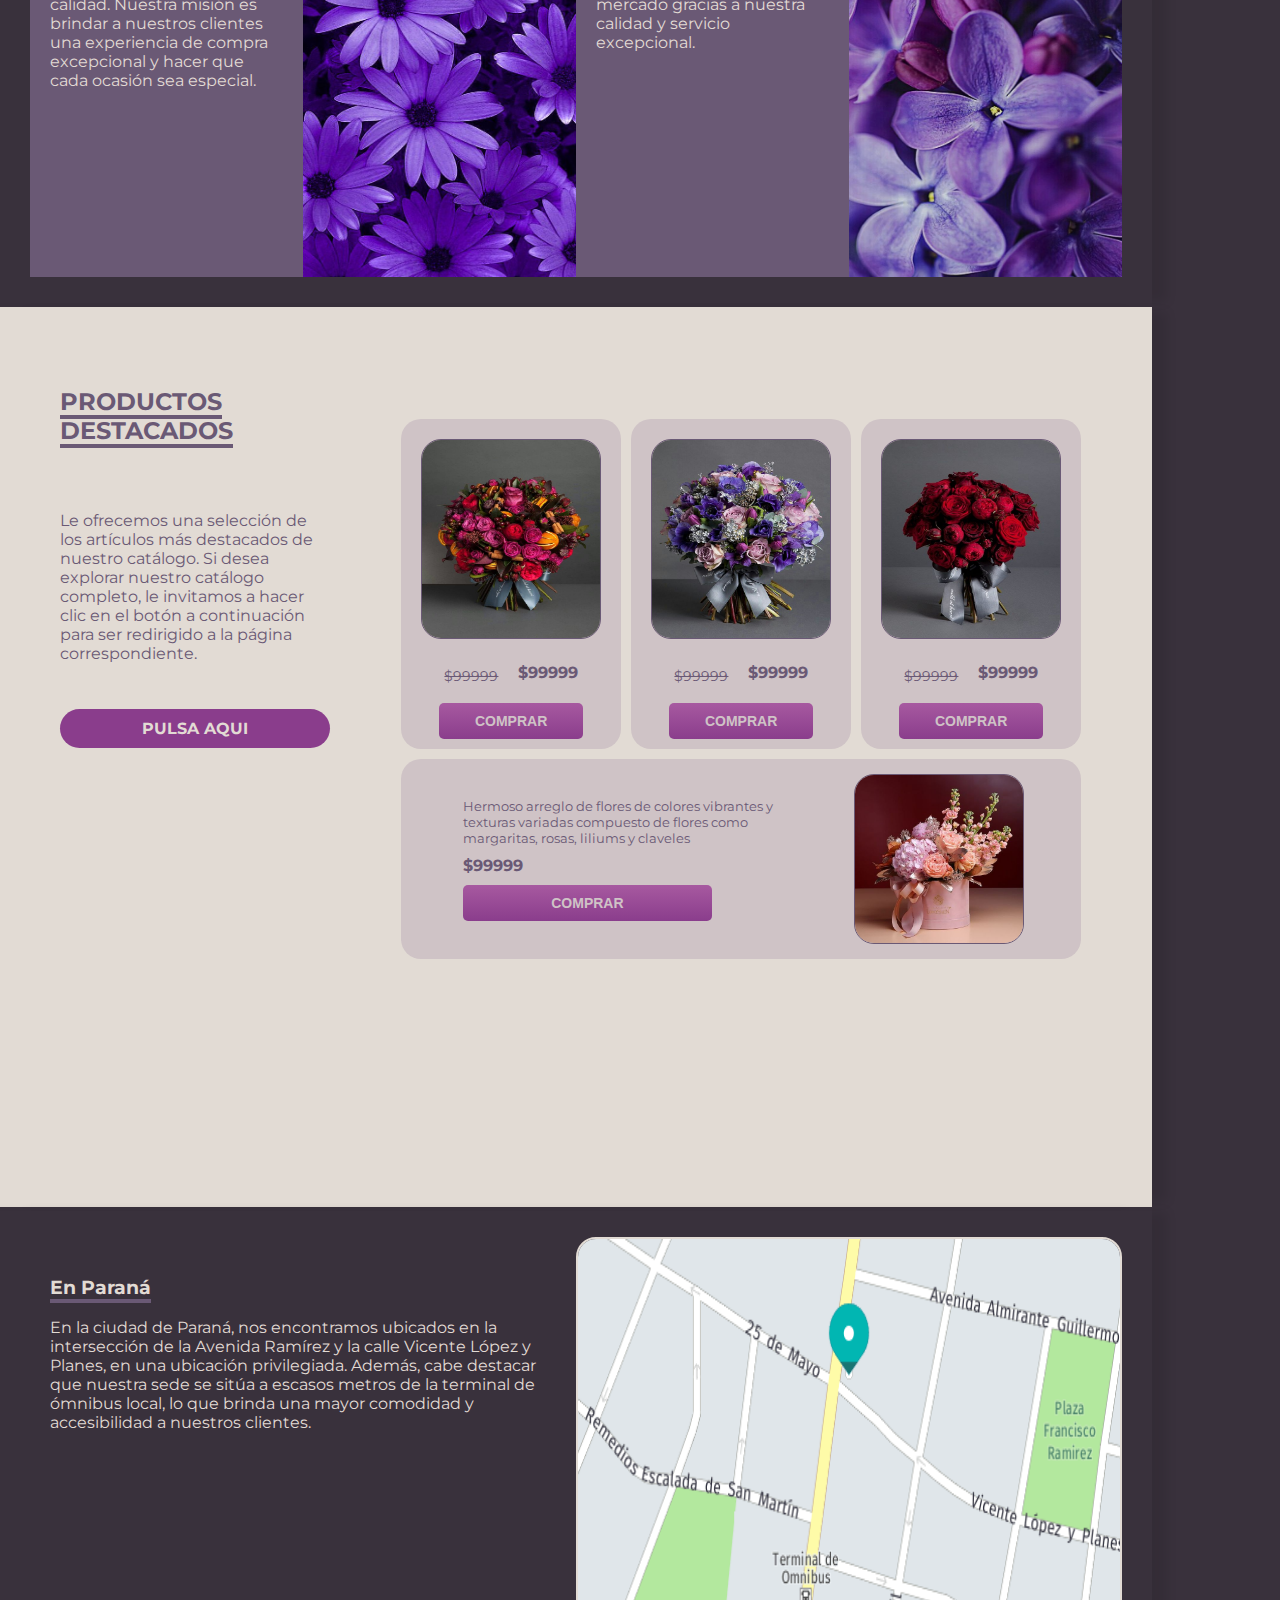
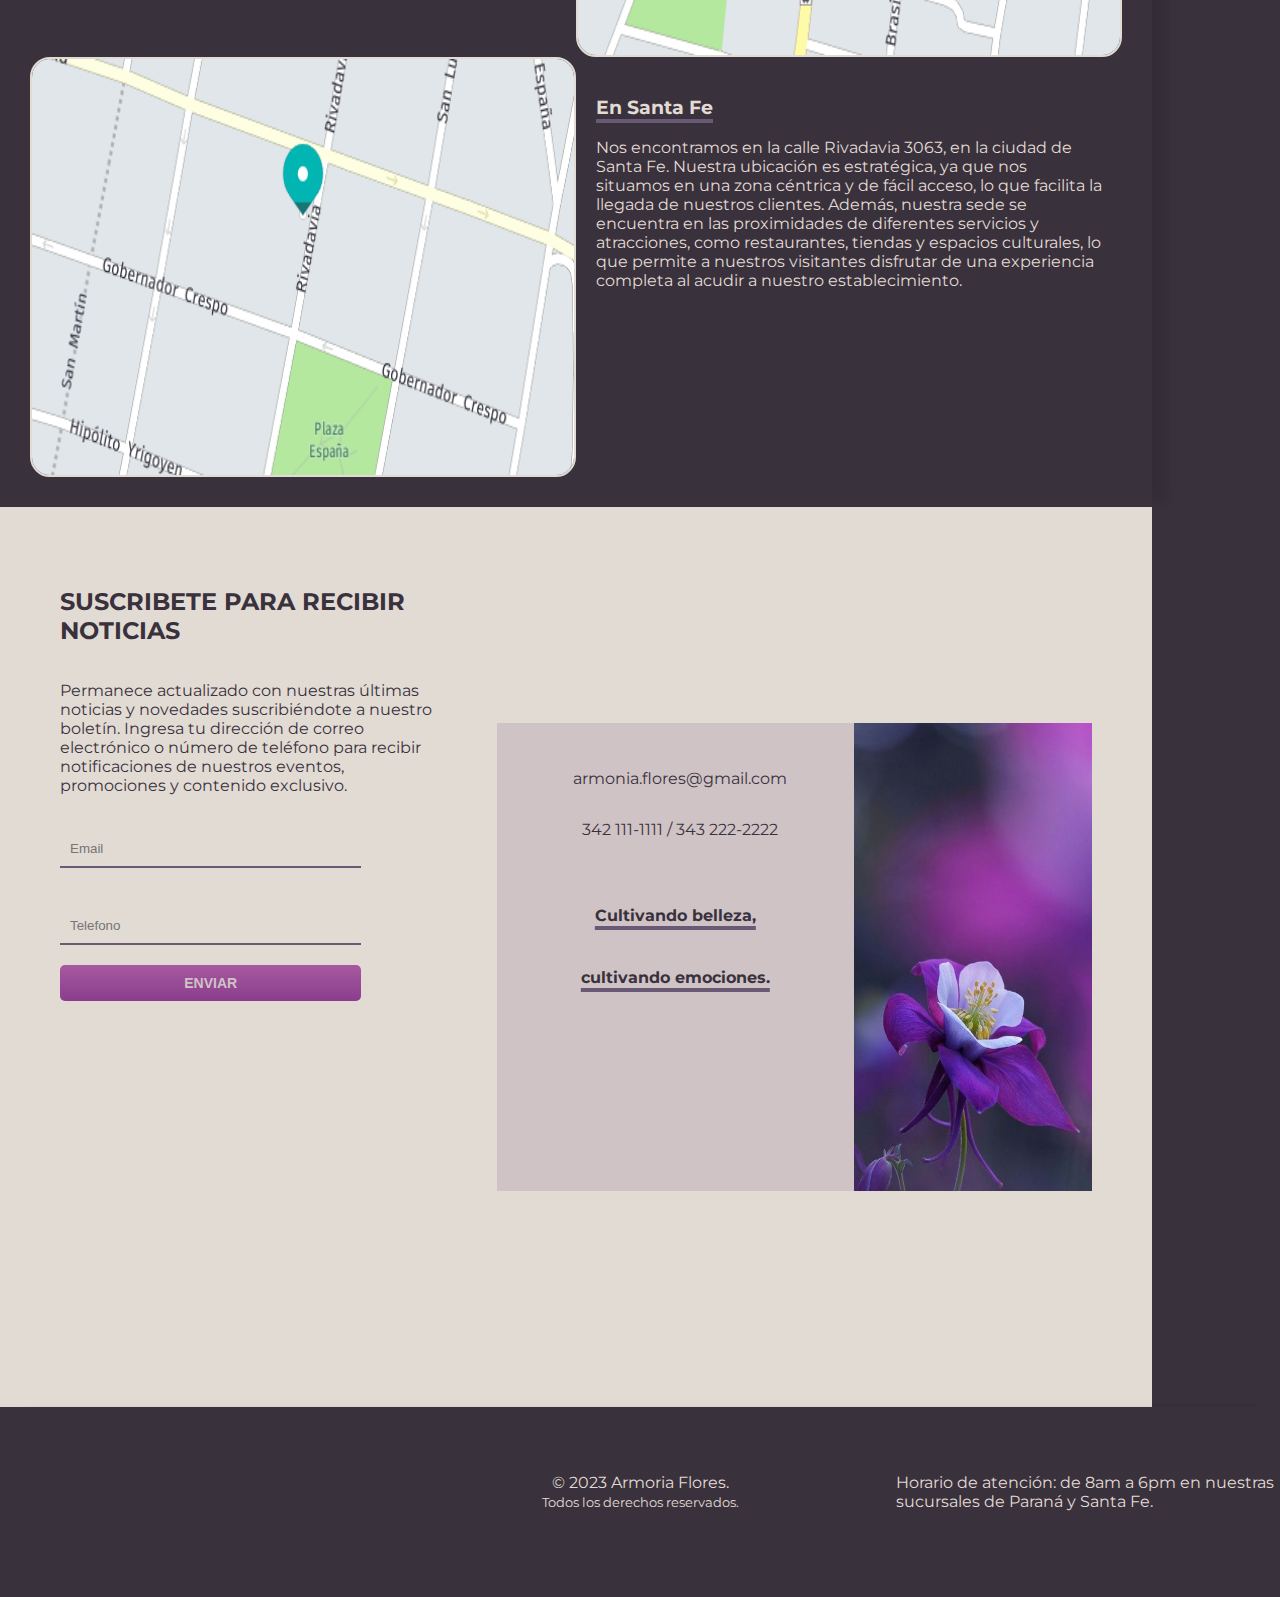
==== commit b2330bdc: "carga final" ====
--- a/index.html
+++ b/index.html
@@ -8,7 +8,7 @@
     <link href="https://cdn.jsdelivr.net/npm/bootstrap@5.3.0-alpha2/dist/css/bootstrap.min.css" rel="stylesheet"
         integrity="sha384-aFq/bzH65dt+w6FI2ooMVUpc+21e0SRygnTpmBvdBgSdnuTN7QbdgL+OapgHtvPp" crossorigin="anonymous">
     <link href="https://fonts.googleapis.com/css?family=Montserrat:400,800" rel="stylesheet" />
-    <link rel="stylesheet" href="./styles.css">
+    <link rel="stylesheet" href="../css/styles.css">
     <script src="https://cdn.jsdelivr.net/npm/iconify-icon@1.0.7/dist/iconify-icon.min.js"></script>
     <title>Planta</title>
 </head>
@@ -42,6 +42,8 @@
             </div>
         </nav>
     </header>
+
+    <a class="scroll-to-top-button">SUBIR</a>
 
     <!-- Primera parte -->
     <section class="container section-home" id="section-home">
@@ -50,7 +52,7 @@
                 <h2 class="subrayado">Comparte amor y alegría con nuestras hermosas flores.</h2>
                 <p>Nuestra pasión por las flores nos impulsa a ofrecer arreglos únicos y modernos, precios atractivos y
                     entregas flexibles para satisfacer las necesidades de nuestros clientes.</p>
-                <a href="./shop.html" class="button">COMPRAR AHORA</a>
+                <a href="./pages/shop.html" class="button">COMPRAR AHORA</a>
             </div>
             <div class="gallery-container">
                 <div class="gallery-flower">
@@ -124,7 +126,7 @@
             <p>Le ofrecemos una selección de los artículos más destacados de nuestro catálogo. Si desea explorar nuestro
                 catálogo completo, le invitamos a hacer clic en el botón a continuación para ser redirigido a la página
                 correspondiente.</p>
-            <a href="./shop.html">pulsa aqui</a>
+            <a href="./pages/shop.html">pulsa aqui</a>
         </div>
         <div class="product-container">
             <div class="product-card">
@@ -264,7 +266,7 @@
     <script src="https://cdn.jsdelivr.net/npm/bootstrap@5.3.0-alpha2/dist/js/bootstrap.bundle.min.js"
         integrity="sha384-qKXV1j0HvMUeCBQ+QVp7JcfGl760yU08IQ+GpUo5hlbpg51QRiuqHAJz8+BrxE/N"
         crossorigin="anonymous"></script>
-    <script src="./main.js"></script>
+    <script src="./js/main.js"></script>
 </body>
 
 </html>--- a/css/styles.css
+++ b/css/styles.css
@@ -0,0 +1,1066 @@
+:root {
+    --background: #E2DBD4;
+    --background-alternative: #CFC3C6;
+    --button: #6A5975;
+    --text: #39313C;
+}
+
+* {
+    box-sizing: border-box;
+}
+
+body,
+html {
+    font-family: 'Montserrat', sans-serif;
+    background-color: var(--text);
+    padding: 0;
+    margin: 0;
+}
+
+li {
+    list-style: none;
+}
+
+
+
+a {
+    user-select: none;
+    text-decoration: none;
+    color: var(--background);
+}
+
+.scroll-to-top-button {
+    font-weight: bold;
+    display: none;
+    text-align: center;
+    position: fixed;
+    bottom: 20px;
+    right: 20px;
+    z-index: 99;
+    font-size: 18px;
+    border: none;
+    outline: none;
+    background-color: #8a3d8c;
+    color: var(--background);
+    cursor: pointer;
+    padding: 20px;
+    border-radius: 50%;
+}
+
+.scroll-to-top-button:hover {
+    background-color: #a759a0;
+}
+
+.scroll-to-top-button:active {
+    box-shadow: 0px 0px 10px rgba(0, 0, 0, 0.5);
+    transform: scale(0.95);
+}
+
+
+.subrayado {
+    text-decoration: underline 4px var(--button);
+    text-underline-offset: 5px;
+}
+
+.button {
+    background: linear-gradient(to bottom, #a759a0 0%, #8a3d8c 100%);
+    color: var(--background-alternative);
+    border: none;
+    padding: 10px 20px;
+    border-radius: 5px;
+    text-transform: uppercase;
+    font-size: 14px;
+    font-weight: bold;
+    width: 80%;
+    text-align: center;
+    user-select: none;
+}
+
+.button:hover {
+    background: linear-gradient(to bottom, var(--button) 0%, rgb(160, 89, 160) 100%);
+    cursor: pointer;
+}
+
+.button:active {
+    transform: translateY(1px);
+    box-shadow: none;
+    background: linear-gradient(to bottom, #8a3d8c 0%, #a759a0 100%);
+}
+
+img {
+    user-select: none;
+}
+
+.hidden {
+    display: none !important;
+}
+
+/* Barra de navegacion + nombre */
+
+.navbar-custom {
+    font-size: 18px;
+    color: var(--background);
+    width: 100%;
+    padding: 20px;
+    display: flex;
+    justify-content: space-between;
+    align-items: center;
+    box-shadow: 20px 0px 10px -5px rgba(0, 0, 0, 0.09),
+        -20px 0px 10px -5px rgba(0, 0, 0, 0.09);
+}
+
+.navbar-list {
+    user-select: none;
+    margin-right: 20px;
+}
+
+.navbar-list a:hover {
+    border-bottom: 2px solid #a759a0;
+    text-shadow: 2px 2px 2px #a759a0;
+}
+
+
+.navbar-custom ul {
+    gap: 20px;
+    display: flex;
+}
+
+.footer-custom {
+    display: flex;
+    flex-direction: row;
+    justify-content: space-between;
+    align-items: center;
+    color: var(--background);
+    box-shadow: 20px 0px 10px -5px rgba(0, 0, 0, 0.09),
+        -20px 0px 10px -5px rgba(0, 0, 0, 0.09);
+}
+
+.footer-custom>div {
+    margin: 50px 0px 70px 0;
+    width: 30%;
+}
+
+.social-media {
+    display: flex;
+    flex-direction: row;
+    justify-content: space-evenly;
+}
+
+.icon {
+    color: var(--background);
+    cursor: pointer;
+
+}
+
+.icon:hover {
+    color: #8f7b97;
+}
+
+.copyright {
+    display: flex;
+    flex-direction: column;
+    text-align: center;
+}
+
+
+
+/* Primera parte */
+
+.section-home {
+    padding: 30px;
+    color: var(--button);
+    width: 90%;
+    height: 100vh;
+    background-color: var(--background);
+    box-shadow: 20px 0px 10px -5px rgba(0, 0, 0, 0.09),
+        -20px 0px 10px -5px rgba(0, 0, 0, 0.09);
+}
+
+.home-container {
+    height: 100%;
+    display: flex;
+    flex-direction: row;
+}
+
+.home-content {
+    padding: 30px;
+    width: 40%;
+    display: flex;
+    flex-direction: column;
+    justify-content: center;
+    gap: 30px;
+}
+
+.gallery-container {
+    padding: 30px;
+    width: 60%;
+    display: flex;
+    flex-direction: column;
+    justify-content: center;
+    gap: 30px;
+
+}
+
+.gallery-container>div {
+    border-radius: 30px;
+    height: 40%;
+    background-color: var(--background-alternative);
+}
+
+.gallery-flower {
+    padding: 20px;
+    display: flex;
+    justify-content: space-evenly;
+}
+
+.gallery-flower img {
+    width: 30%;
+    border: solid .5px var(--button);
+    border-radius: 30px;
+    transition: transform 0.3s ease;
+}
+
+.gallery-flower img:hover {
+    transform: scale(1.1);
+    z-index: 1;
+}
+
+.gallery-opinion {
+    display: flex;
+    align-items: center;
+    padding: 20px;
+    gap: 20px;
+}
+
+
+.gallery-avatar img {
+    border-radius: 50%;
+    border: solid 3px var(--button);
+}
+
+/* Segunda parte */
+.about-section {
+    padding: 30px;
+    width: 90%;
+    height: 100vh;
+    box-shadow: 20px 0px 10px -5px rgba(0, 0, 0, 0.09),
+        -20px 0px 10px -5px rgba(0, 0, 0, 0.09);
+}
+
+.about-section>div {
+    height: 50%;
+}
+
+.about-info-content {
+    display: flex;
+    align-items: center;
+    color: var(--background);
+}
+
+.about-info-content div {
+    width: 25%;
+    padding: 20px;
+}
+
+.about-info-description {
+    display: flex;
+    color: var(--background);
+    background-color: var(--button);
+}
+
+.about-info-description div {
+    width: 25%;
+}
+
+.about-info-description .info-card {
+    padding: 20px;
+}
+
+/* Tercera parte */
+.products-section {
+    color: var(--button);
+    display: flex;
+    flex-direction: row;
+    width: 90%;
+    height: 100vh;
+    background-color: var(--background);
+    padding: 30px;
+    box-shadow: 20px 0px 10px -5px rgba(0, 0, 0, 0.09),
+        -20px 0px 10px -5px rgba(0, 0, 0, 0.09);
+}
+
+.info-product-container {
+    display: flex;
+    flex-direction: column;
+    padding: 30px;
+    gap: 30px;
+    width: 50%;
+}
+
+.info-product-container a {
+    color: var(--background);
+    text-transform: uppercase;
+    font-weight: bold;
+    text-align: center;
+    padding: 10px;
+    border-radius: 30px;
+    background-color: #8a3d8c;
+}
+
+.info-product-container a:hover {
+    background-color: #a759a0;
+}
+
+.info-product-container a:active {
+    transform: translateY(1px);
+    box-shadow: none;
+    background-color: #a759a0;
+}
+
+.product-container {
+    display: flex;
+    gap: 10px;
+    flex-wrap: wrap;
+    align-content: center;
+    justify-content: center;
+}
+
+.product-container img {
+    border-radius: 20px;
+    border: solid .5px var(--button);
+    transition: transform 0.3s ease;
+}
+
+.product-container img:hover {
+    transform: scale(1.1);
+    z-index: 1;
+}
+
+.product-container-large {
+    height: 40%;
+    width: 100%;
+    display: flex;
+    justify-content: center;
+}
+
+.product-card {
+    padding: 20px;
+    display: flex;
+    flex-direction: column;
+    align-items: center;
+    width: 220px;
+    height: 330px;
+    border-radius: 20px;
+    background-color: var(--background-alternative);
+}
+
+.product-card-large {
+    padding: 20px;
+    display: flex;
+    align-items: center;
+    justify-content: space-around;
+    border-radius: 20px;
+    background-color: var(--background-alternative);
+    width: 680px;
+    height: 200px;
+}
+
+.product-price-container {
+    margin-top: 10px;
+    padding: 4px;
+    display: flex;
+    width: 100%;
+    justify-content: space-evenly;
+}
+
+.product-price-container-large {
+    display: flex;
+    flex-direction: column;
+    padding: 4px;
+    width: 50%;
+}
+
+.product-price-container-large div {
+    display: flex;
+    flex-direction: column;
+    align-items: flex-start;
+}
+
+.old-price {
+    text-decoration: line-through;
+    font-size: 14px;
+}
+
+.new-price {
+    font-weight: bold;
+    font-size: 16px;
+    margin: 10px 0;
+}
+
+/* Cuarta parte */
+.map-section {
+    padding: 30px;
+    color: var(--button);
+    width: 90%;
+    height: 100vh;
+    box-shadow: 20px 0px 10px -5px rgba(0, 0, 0, 0.09),
+        -20px 0px 10px -5px rgba(0, 0, 0, 0.09);
+}
+
+.map-container {
+    height: 100%;
+    width: 100%;
+    display: grid;
+    color: var(--background);
+    grid-template-rows: 50% 50%;
+    grid-template-columns: 50% 50%;
+}
+
+.map-container img {
+    border-radius: 20px;
+    border: solid 2px var(--background);
+}
+
+.map-container .map-description {
+    padding: 20px;
+}
+
+.map-container div {
+    width: 100%;
+    height: 100%;
+}
+
+/* Quinta parte */
+.contact-section {
+    padding: 30px;
+    width: 90%;
+    height: 100vh;
+    background-color: var(--background);
+}
+
+.contact-container {
+    color: var(--text);
+    display: flex;
+    width: 100%;
+    height: 100%;
+}
+
+.contact-form-container {
+    display: flex;
+    flex-direction: column;
+    padding: 30px;
+    width: 40%;
+}
+
+.contact-form-container form {
+    display: flex;
+    flex-direction: column;
+
+}
+
+.contact-form-container input {
+    margin: 20px 0px;
+    padding: 10px;
+    width: 80%;
+    border: none;
+    border-bottom: 2px solid var(--button);
+    background-color: transparent;
+}
+
+.contact-form-container input:focus {
+    outline: none;
+    box-shadow: 0px 2px 10px rgba(0, 0, 0, 0.2);
+}
+
+.contact-info-container {
+    padding: 30px;
+    display: flex;
+    flex-direction: column;
+    justify-content: center;
+    width: 60%;
+}
+
+.contact-info-content {
+    display: flex;
+    height: 60%;
+    background-color: var(--background-alternative);
+}
+
+.contact-info-content .contact-info {
+    width: 60%;
+    padding: 30px;
+}
+
+
+.contact-info-content .contact-img {
+    width: 40%;
+}
+
+.contact-info-content .contact-info .icon-container {
+    display: flex;
+    justify-content: center;
+    gap: 10px;
+}
+
+.contact-info-content .contact-info .info-slogan {
+    display: flex;
+    flex-direction: column;
+    align-items: center;
+    margin-top: 30px;
+}
+
+/* SHOP */
+.navbar-shop {
+    display: flex;
+    justify-content: space-between;
+    align-items: center;
+    gap: 50px;
+}
+
+.cart-container {
+    display: flex;
+    align-items: center;
+    justify-content: center;
+    height: 50px;
+    width: 50px;
+    border-radius: 50%;
+    text-align: center;
+    font-size: 26px;
+    padding: 5px;
+    background-color: var(--button);
+    color: var(--background);
+}
+
+.cart-container:hover {
+    color: #f1ebe4;
+    background-color: #8f7b97;
+    cursor: pointer;
+}
+
+.cart-container:active {
+    box-shadow: 0px 0px 10px rgba(0, 0, 0, 0.5);
+    transform: scale(0.95);
+}
+
+
+.shop-container {
+    width: 100%;
+    height: 100%;
+    display: flex;
+    flex-direction: row;
+}
+
+.shop-filter-product-container {
+    display: flex;
+    flex-direction: column;
+    padding: 30px;
+    gap: 20px;
+    width: 35%;
+}
+
+.shop-filter-product-container label {
+    margin-left: 20px;
+    font-size: 16px;
+}
+
+.shop-filter-product-container label:hover {
+    text-shadow: 1px 1px 1px #a759a0;
+}
+
+.shop-filter-product-container input:checked+label {
+    text-shadow: 1px 1px 1px #a759a0;
+}
+
+.shop-product-container {
+    display: flex;
+    flex-wrap: wrap;
+    width: 65%;
+    justify-content: space-between;
+}
+
+.shop-product-container-large {
+    display: flex;
+    flex-wrap: wrap;
+    width: 65%;
+    justify-content: space-between;
+}
+
+.shop-card {
+    padding: 20px;
+    display: flex;
+    flex-direction: column;
+    align-items: center;
+    width: 220px;
+    height: 270px;
+    border-radius: 20px;
+    background-color: var(--background-alternative);
+}
+
+.shop-card-large {
+    padding: 20px;
+    display: flex;
+    align-items: center;
+    justify-content: space-around;
+    border-radius: 20px;
+    background-color: var(--background-alternative);
+    width: 100%;
+    height: 30%;
+}
+
+.shop-price-container {
+    margin-top: 5px;
+    padding: 4px;
+    display: flex;
+    height: 20%;
+    width: 100%;
+    justify-content: space-evenly;
+}
+
+.shop-product-price-container-large {
+    display: flex;
+    flex-direction: column;
+    padding: 4px;
+    width: 60%;
+}
+
+.shop-price-large {
+    font-weight: bold;
+    font-size: 16px;
+    font-weight: bold;
+    font-size: 16px;
+    margin: 5px 0;
+}
+
+.shop-card img,
+.shop-card-large img {
+    border-radius: 20px;
+    border: solid .5px var(--button);
+    transition: transform 0.3s ease;
+}
+
+.shop-card img:hover,
+.shop-card-large img:hover {
+    transform: scale(1.15);
+    z-index: 1;
+}
+
+
+
+
+/* RESPONSIVE */
+@media only screen and (min-width: 768px) and (max-width: 1200px) {
+
+    .section-home,
+    .map-section,
+    .about-section,
+    .contact-section,
+    .products-section {
+        height: auto;
+    }
+
+    .home-container {
+        flex-direction: column;
+        align-items: center;
+        text-align: center;
+    }
+
+    .home-container div {
+        width: 100%;
+    }
+
+    .home-content {
+        align-items: center;
+    }
+
+    .gallery-flower img {
+        width: 30%;
+        height: auto;
+        margin: 0px 10px;
+    }
+
+    .gallery-opinion {
+        flex-direction: column;
+        text-align: center;
+        gap: 0;
+    }
+
+    /* PARTE 2 */
+    .about-info-content {
+        flex-direction: column;
+    }
+
+    .about-info-content div {
+        overflow: hidden;
+        padding: 5px;
+        width: 100%;
+    }
+
+    /* PARTE 3 */
+    .products-section {
+        flex-direction: column;
+    }
+
+    .info-product-container {
+        width: 100%;
+        text-align: center;
+        gap: 15px;
+    }
+
+    /* PARTE 5 */
+    .contact-container {
+        flex-direction: column;
+        text-align: center;
+        align-items: center;
+    }
+
+    .contact-form-container {
+        width: 100%;
+    }
+
+    .contact-form-container {
+        gap: 5px;
+    }
+
+    .contact-form-container form {
+        align-items: center;
+    }
+
+    .contact-form-container form button {
+        width: auto;
+    }
+
+    .contact-info-container {
+        width: 70%;
+    }
+
+    .contact-info-content .contact-info {
+        width: 70%;
+    }
+
+    /* SHOP */
+
+    .shop-product-container {
+        gap: 10px;
+        overflow-y: auto;
+        height: 500px;
+    }
+
+    .shop-card {
+        height: 280px;
+        width: 164px;
+        justify-content: space-around;
+    }
+
+    .shop-card img {
+        height: 55%;
+        width: auto;
+    }
+
+    .shop-card button {
+        width: auto;
+    }
+
+
+    .shop-product-container-large {
+        overflow-y: auto;
+        height: 500px;
+        gap: 20px;
+    }
+
+    .shop-card-large {
+        height: 200px;
+    }
+
+    .shop-product-price-container-large {
+        align-items: center;
+    }
+
+    .shop-product-price-container-large button {
+        width: auto;
+    }
+
+}
+
+@media only screen and (min-width: 768px) and (max-width: 991px) {
+
+    /* PARTE 2 */
+    .about-info-description div {
+        overflow: hidden;
+        padding: 5px;
+        width: 100%;
+    }
+
+    .about-info-description div:has(img) {
+        display: none;
+    }
+
+    /* PARTE 3 */
+
+    .product-container {
+        justify-content: space-evenly;
+    }
+
+    .product-card {
+        height: 300px;
+        width: 198px;
+    }
+
+    .product-card img {
+        height: 65%;
+        width: 90%;
+    }
+
+    .product-card button {
+        width: auto;
+    }
+
+
+
+    /* SHOP */
+    .shop-product-container {
+        justify-content: center;
+    }
+
+    .shop-card-large {
+        height: 220px;
+    }
+}
+
+@media only screen and (max-width: 768px) {
+    * {
+        font-size: 14px;
+    }
+
+    .section-home,
+    .map-section,
+    .about-section,
+    .contact-section,
+    .products-section {
+        height: auto;
+    }
+
+    /* NAVBAR */
+    .navbar-custom {
+        flex-direction: column;
+    }
+
+    .navbar-custom ul {
+        padding: 0;
+    }
+
+    .navbar-list {
+        width: 90%;
+        overflow-x: auto;
+        margin-top: 10px;
+        display: flex;
+        justify-content: center;
+    }
+
+
+    /* PARTE 1 */
+    .home-container {
+        flex-direction: column;
+    }
+
+    .home-content {
+        text-align: center;
+        align-items: center;
+    }
+
+    .home-container div {
+        width: 100%;
+    }
+
+    .gallery-flower {
+        flex-direction: row;
+        overflow-x: auto;
+        justify-content: start;
+    }
+
+    .gallery-flower img {
+        width: 80%;
+        height: auto;
+        margin: 0px 10px;
+    }
+
+    .gallery-opinion {
+        flex-direction: column;
+        text-align: center;
+        gap: 0;
+    }
+
+    .gallery-avatar {
+        display: flex;
+        flex-direction: column;
+        align-items: center;
+    }
+
+    /* PARTE 2 */
+    .about-info-content,
+    .about-info-description {
+        flex-direction: column;
+    }
+
+    .about-info-content div,
+    .about-info-description div {
+        overflow: hidden;
+        padding: 5px;
+        width: 100%;
+    }
+
+    .about-info-description div:has(img) {
+        display: none;
+    }
+
+    /* PARTE 3 */
+    .products-section {
+        flex-direction: column;
+    }
+
+    .info-product-container {
+        width: 100%;
+        text-align: center;
+        gap: 15px;
+    }
+
+    .product-container {
+        width: 100%;
+        overflow-x: auto;
+        flex-wrap: nowrap;
+        justify-content: flex-start;
+    }
+
+    .product-card {
+        height: 300px;
+        width: 150px;
+    }
+
+    .product-card img {
+        height: 60%;
+        width: auto;
+    }
+
+    .product-card button {
+        width: auto;
+    }
+
+    .product-card-large {
+        display: none;
+    }
+
+    /* PARTE 4 */
+    .map-container {
+        text-align: justify;
+        display: flex;
+        flex-direction: column;
+
+    }
+
+    .map-container div:has(img) {
+        margin: 10px 0px;
+    }
+
+    /* PARTE 5 */
+    .contact-container {
+        flex-direction: column;
+        text-align: center;
+    }
+
+    .contact-container div {
+        width: 100%;
+    }
+
+    .contact-form-container {
+        gap: 5px;
+    }
+
+    .contact-form-container form {
+        align-items: center;
+    }
+
+    .contact-info-content .contact-info {
+        width: 100%;
+        padding: 20px;
+        text-align: center;
+    }
+
+    .contact-img {
+        display: none;
+    }
+
+    .contact-info-content .contact-info .info-slogan {
+        margin-top: 10px;
+    }
+
+    /* FOOTER */
+    .footer-custom {
+        font-size: 9px;
+    }
+
+    .social-media {
+        flex-wrap: wrap;
+        padding: 20px;
+    }
+
+    .footer-custom p {
+        font-size: 12px;
+    }
+
+    /* SHOP */
+    .shop-container {
+        flex-direction: column;
+    }
+
+    .shop-container>div {
+        width: 100%;
+    }
+
+    .shop-filter-product-container {
+        gap: 0;
+    }
+
+    .shop-product-container {
+        gap: 10px;
+        overflow-y: auto;
+        height: 320px;
+        justify-content: center;
+    }
+
+    .shop-card {
+        height: 280px;
+        width: 148px;
+        justify-content: space-around;
+    }
+
+    .shop-card img {
+        height: 55%;
+        width: auto;
+    }
+
+    .shop-card button {
+        width: auto;
+    }
+
+    .shop-product-container-large {
+        overflow-y: auto;
+        height: 370px;
+    }
+
+    .shop-card-large {
+        display: flex;
+        flex-wrap: wrap;
+        flex-direction: column-reverse;
+        text-align: center;
+        height: 340px;
+        margin: 5px 0px;
+    }
+
+    .shop-product-price-container-large {
+        width: 100%;
+        align-items: center;
+    }
+
+    .shop-product-price-container-large button {
+        width: auto;
+    }
+}